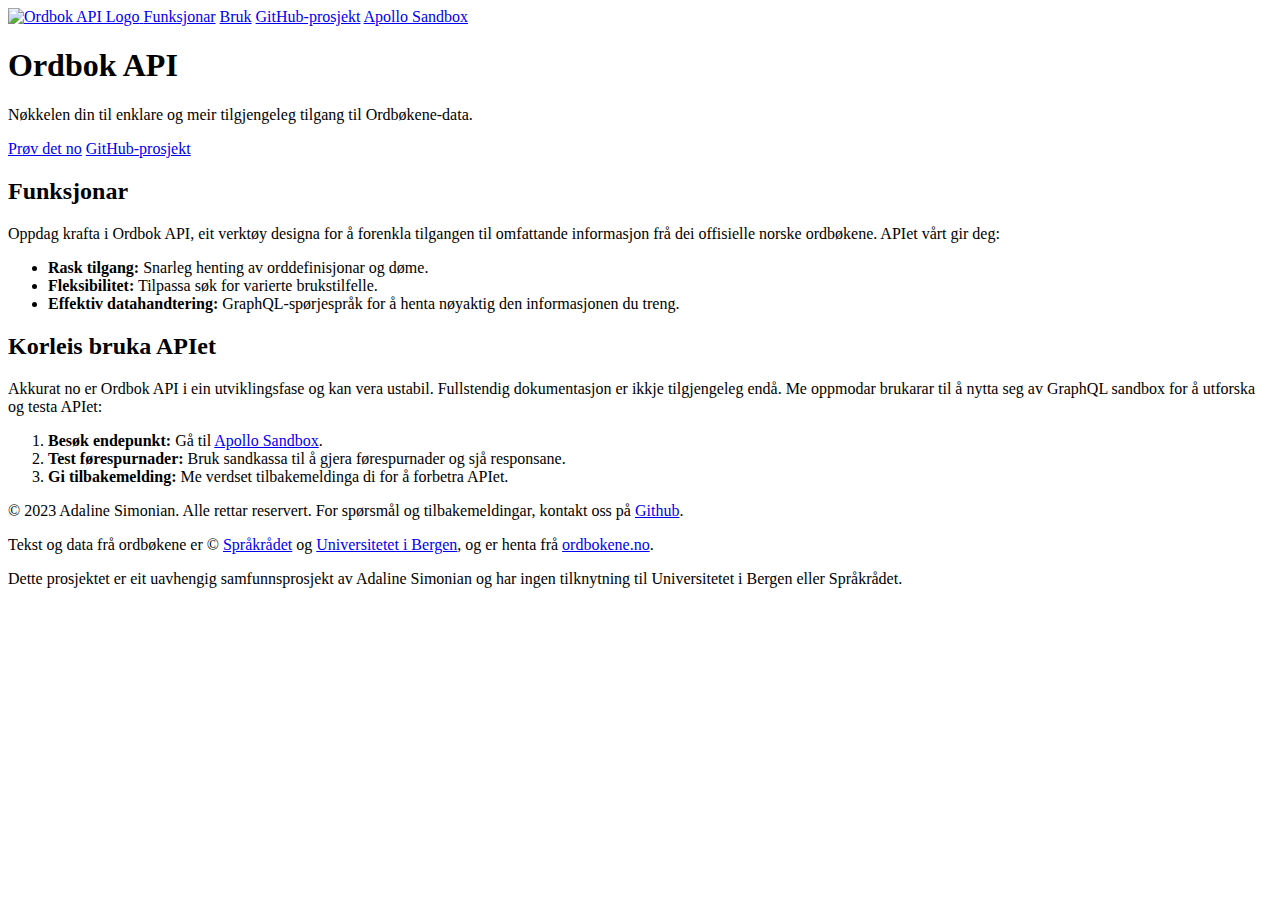
==== index.html @ fef02980 "chore: update urls to use github org, add readme" ====
<!DOCTYPE html>
<html lang="nn">
  <head>
    <meta charset="UTF-8" />
    <meta name="viewport" content="width=device-width, initial-scale=1.0" />
    <title>Ordbok API</title>
    <meta
      name="description"
      content="Nøkkelen din til enklare og meir tilgjengeleg tilgang til Ordbøkene-data."
    />
    <meta
      name="keywords"
      content="Ordbok API, ordbok, API, norsk, ordbøker, tilgang, informasjon"
    />
    <meta name="author" content="Adaline Simonian" />
    <meta name="robots" content="index, follow" />
    <link
      rel="apple-touch-icon"
      sizes="180x180"
      href="/images/apple-touch-icon.png"
    />
    <link
      rel="icon"
      type="image/png"
      sizes="32x32"
      href="/images/favicon-32x32.png"
    />
    <link
      rel="icon"
      type="image/png"
      sizes="16x16"
      href="/images/favicon-16x16.png"
    />
    <link rel="manifest" href="/site.webmanifest" />
    <meta property="og:type" content="website" />
    <meta property="og:title" content="Ordbok API" />
    <meta property="og:site_name" content="Ordbok API" />
    <meta
      property="og:description"
      content="Nøkkelen din til enklare og meir tilgjengeleg tilgang til Ordbøkene-data."
    />
    <meta
      property="og:image"
      content="https://ordbokapi.org/images/ordbokapi-open-graph.png"
    />
    <meta property="og:image:alt" content="Ordbok API Logo" />
    <meta property="og:image:width" content="1200" />
    <meta property="og:image:height" content="630" />
    <meta property="og:locale" content="nn_NO" />
    <meta property="og:locale:alternate" content="nb_NO" />
    <link rel="stylesheet" href="style.css" />
  </head>

  <body>
    <nav id="navbar">
      <div class="container">
        <a href="#welcome" class="navbar-logo">
          <img src="images/ordbokapi-logo.png" alt="Ordbok API Logo" />
        </a>
        <a href="#features">Funksjonar</a>
        <a href="#usage">Bruk</a>
        <a href="https://github.com/ordbokapi/api" target="_blank"
          >GitHub-prosjekt</a
        >
        <a href="https://api.ordbokapi.org/graphql" target="_blank"
          >Apollo Sandbox</a
        >
      </div>
    </nav>

    <section id="welcome" class="jumbotron">
      <div class="container">
        <div class="text-content">
          <h1>Ordbok API</h1>
          <p>
            Nøkkelen din til enklare og meir tilgjengeleg tilgang til
            Ordbøkene-data.
          </p>
          <div class="buttons">
            <a href="https://api.ordbokapi.org/graphql" class="btn btn-primary"
              >Prøv det no</a
            >
            <a href="https://github.com/ordbokapi/api" class="btn"
              >GitHub-prosjekt</a
            >
          </div>
        </div>
        <div class="image-content">
          <script type="module" src="graph.js"></script>
          <word-graph></word-graph>
        </div>
      </div>
    </section>

    <section id="features" class="jumbotron text-on-right">
      <div class="container">
        <h2>Funksjonar</h2>
        <div class="text-content">
          <p>
            Oppdag krafta i Ordbok API, eit verktøy designa for å forenkla
            tilgangen til omfattande informasjon frå dei offisielle norske
            ordbøkene. APIet vårt gir deg:
          </p>
          <ul>
            <li>
              <strong>Rask tilgang:</strong> Snarleg henting av orddefinisjonar
              og døme.
            </li>
            <li>
              <strong>Fleksibilitet:</strong> Tilpassa søk for varierte
              brukstilfelle.
            </li>
            <li>
              <strong>Effektiv datahandtering:</strong> GraphQL-spørjespråk for
              å henta nøyaktig den informasjonen du treng.
            </li>
          </ul>
        </div>
      </div>
    </section>

    <section id="usage" class="jumbotron">
      <div class="container">
        <h2>Korleis bruka APIet</h2>
        <div class="text-content">
          <p>
            Akkurat no er Ordbok API i ein utviklingsfase og kan vera ustabil.
            Fullstendig dokumentasjon er ikkje tilgjengeleg endå. Me oppmodar
            brukarar til å nytta seg av GraphQL sandbox for å utforska og testa
            APIet:
          </p>
          <ol>
            <li>
              <strong>Besøk endepunkt:</strong> Gå til
              <a href="https://api.ordbokapi.org/graphql">Apollo Sandbox</a>.
            </li>
            <li>
              <strong>Test førespurnader:</strong> Bruk sandkassa til å gjera
              førespurnader og sjå responsane.
            </li>
            <li>
              <strong>Gi tilbakemelding:</strong> Me verdset tilbakemeldinga di
              for å forbetra APIet.
            </li>
          </ol>
        </div>
      </div>
    </section>

    <footer>
      <div class="container">
        <p>
          © 2023 Adaline Simonian. Alle rettar reservert. For spørsmål og
          tilbakemeldingar, kontakt oss på
          <a href="https://github.com/adalinesimonian">Github</a>.
        </p>
        <p>
          Tekst og data frå ordbøkene er ©
          <a href="https://www.sprakradet.no/">Språkrådet</a> og
          <a href="https://www.uib.no/">Universitetet i Bergen</a>, og er henta
          frå <a href="https://ordbokene.no/">ordbokene.no</a>.
        </p>
        <p>
          Dette prosjektet er eit uavhengig samfunnsprosjekt av Adaline Simonian
          og har ingen tilknytning til Universitetet i Bergen eller Språkrådet.
        </p>
      </div>
    </footer>
  </body>
</html>
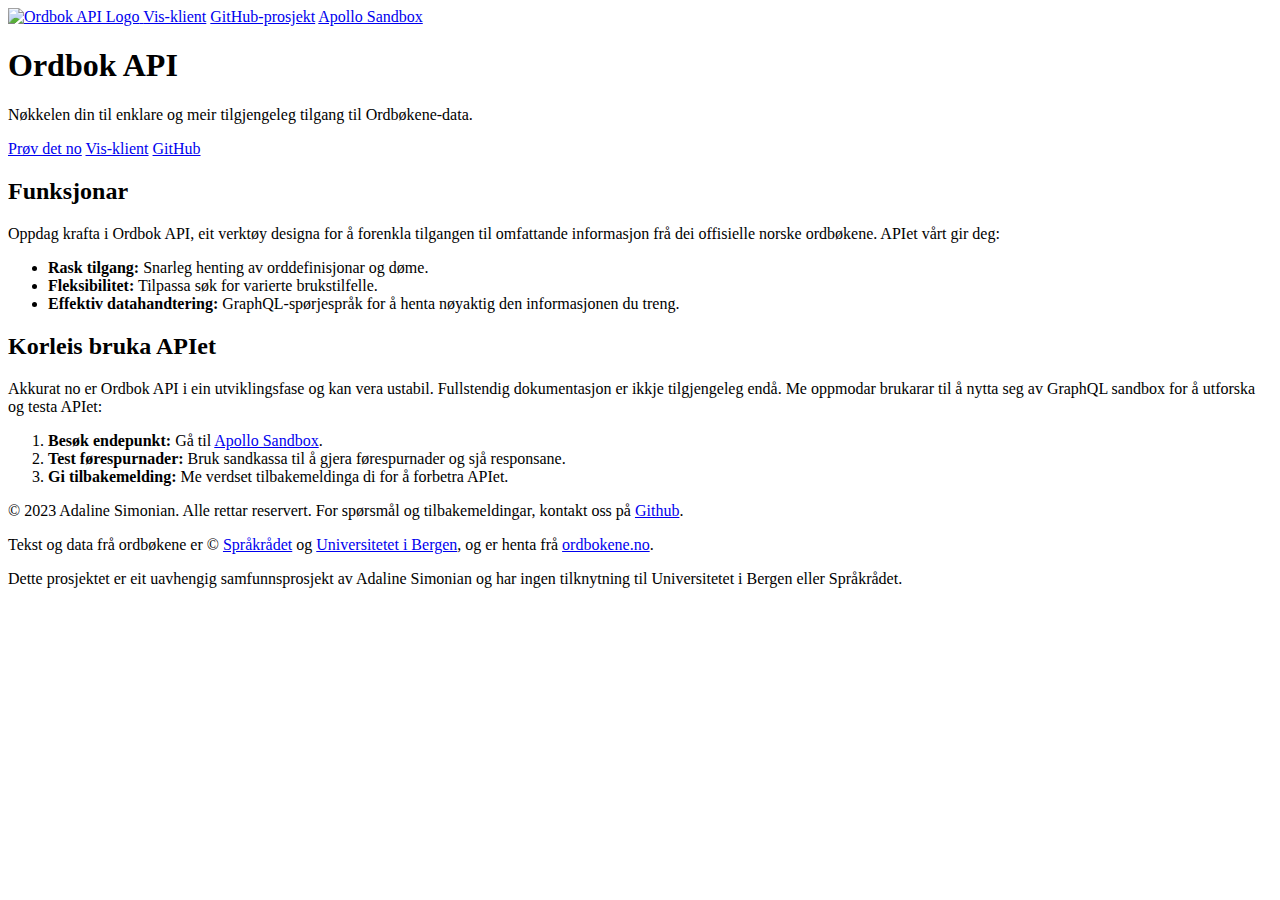
==== commit 0645a1ad: "chore: link vis client" ====
--- a/index.html
+++ b/index.html
@@ -57,14 +57,9 @@
         <a href="#welcome" class="navbar-logo">
           <img src="images/ordbokapi-logo.png" alt="Ordbok API Logo" />
         </a>
-        <a href="#features">Funksjonar</a>
-        <a href="#usage">Bruk</a>
-        <a href="https://github.com/ordbokapi/api" target="_blank"
-          >GitHub-prosjekt</a
-        >
-        <a href="https://api.ordbokapi.org/graphql" target="_blank"
-          >Apollo Sandbox</a
-        >
+        <a href="https://vis.ordbokapi.org">Vis-klient</a>
+        <a href="https://github.com/ordbokapi/api">GitHub-prosjekt</a>
+        <a href="https://api.ordbokapi.org/graphql">Apollo Sandbox</a>
       </div>
     </nav>
 
@@ -80,9 +75,8 @@
             <a href="https://api.ordbokapi.org/graphql" class="btn btn-primary"
               >Prøv det no</a
             >
-            <a href="https://github.com/ordbokapi/api" class="btn"
-              >GitHub-prosjekt</a
-            >
+            <a href="https://vis.ordbokapi.org" class="btn">Vis-klient</a>
+            <a href="https://github.com/ordbokapi/api" class="btn">GitHub</a>
           </div>
         </div>
         <div class="image-content">
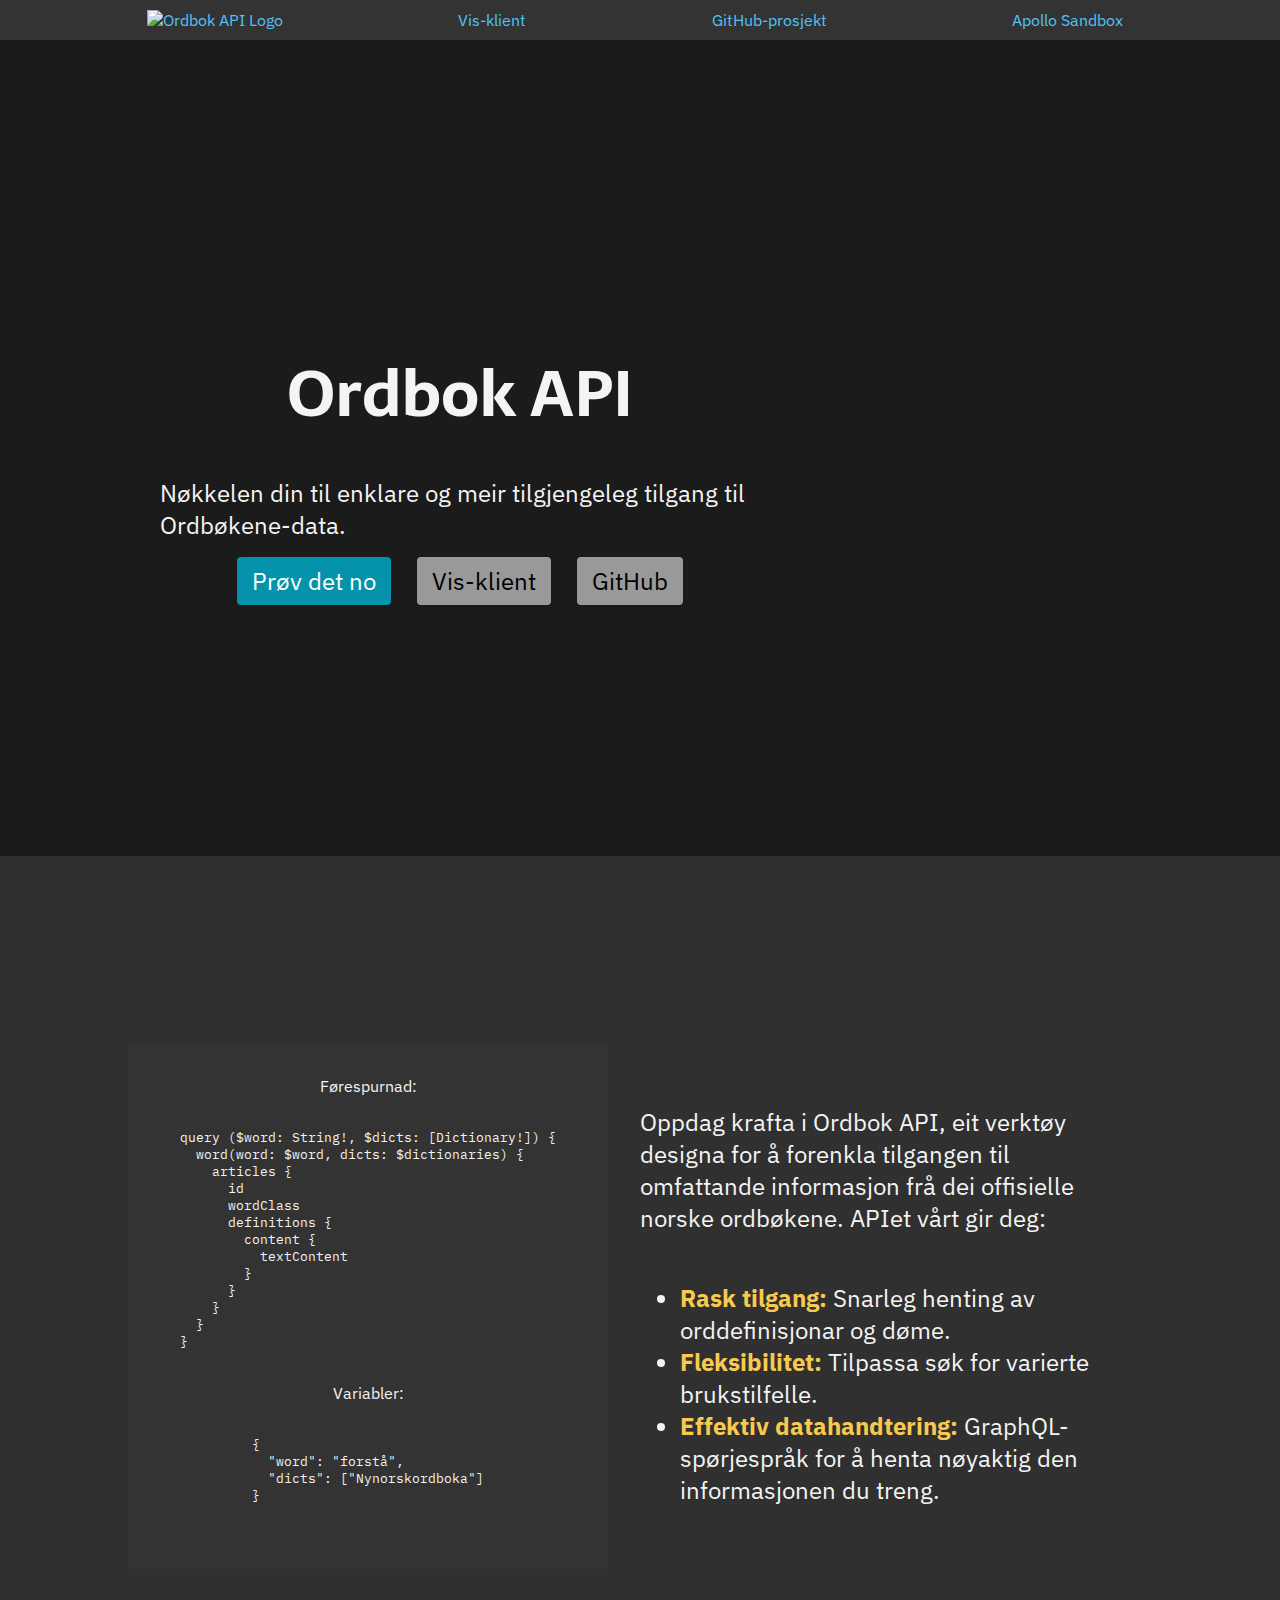
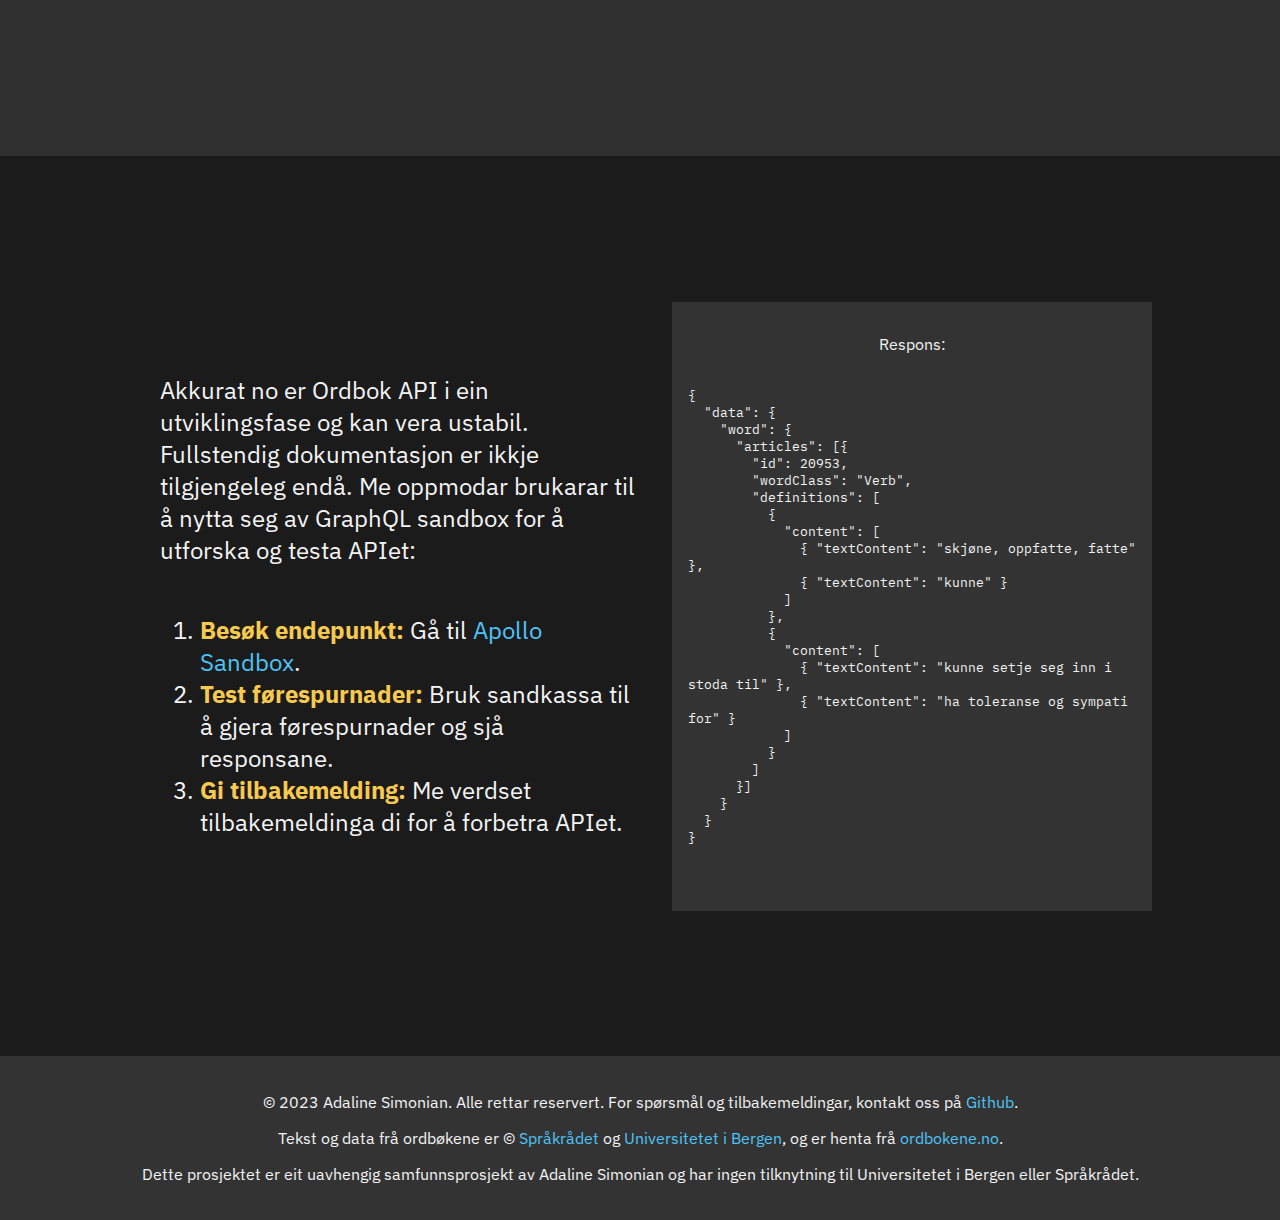
==== commit 3e1ec551: "docs: add examples to homepage" ====
--- a/index.html
+++ b/index.html
@@ -86,9 +86,35 @@
       </div>
     </section>
 
-    <section id="features" class="jumbotron text-on-right">
-      <div class="container">
-        <h2>Funksjonar</h2>
+    <section id="features" class="jumbotron">
+      <div class="container">
+        <div class="image-content">
+          Førespurnad:
+          <!-- prettier-ignore -->
+          <div class="code language-graphql">
+query ($word: String!, $dicts: [Dictionary!]) {
+  word(word: $word, dicts: $dictionaries) {
+    articles {
+      id
+      wordClass
+      definitions {
+        content {
+          textContent
+        }
+      }
+    }
+  }
+}
+          </div>
+          Variabler:
+          <!-- prettier-ignore -->
+          <div class="code language-json">
+{
+  "word": "forstå",
+  "dicts": ["Nynorskordboka"]
+}
+          </div>
+        </div>
         <div class="text-content">
           <p>
             Oppdag krafta i Ordbok API, eit verktøy designa for å forenkla
@@ -113,9 +139,39 @@
       </div>
     </section>
 
-    <section id="usage" class="jumbotron">
-      <div class="container">
-        <h2>Korleis bruka APIet</h2>
+    <section id="usage" class="jumbotron text-on-right">
+      <div class="container">
+        <div class="image-content">
+          Respons:
+          <!-- prettier-ignore -->
+          <div class="code language-json">
+{
+  "data": {
+    "word": {
+      "articles": [{
+        "id": 20953,
+        "wordClass": "Verb",
+        "definitions": [
+          {
+            "content": [
+              { "textContent": "skjøne, oppfatte, fatte" },
+              { "textContent": "kunne" }
+            ]
+          },
+          {
+            "content": [
+              { "textContent": "kunne setje seg inn i stoda til" },
+              { "textContent": "ha toleranse og sympati for" }
+            ]
+          }
+        ]
+      }]
+    }
+  }
+}
+          </div>
+          <script type="module" src="highlighting.js"></script>
+        </div>
         <div class="text-content">
           <p>
             Akkurat no er Ordbok API i ein utviklingsfase og kan vera ustabil.
--- a/style.css
+++ b/style.css
@@ -0,0 +1,372 @@
+@import url('https://fonts.googleapis.com/css2?family=Sarala&family=IBM+Plex+Sans&family=IBM+Plex+Mono&family=Lora&display=swap');
+
+:root {
+  --main-bg-color: #202020;
+  --main-text-color: #f4f4f4;
+  --main-text-emphasis-color: #f7ca4f;
+  --navbar-bg-color: #333;
+  --link-color: #4fc3f7;
+  --link-hover-color: #29b6f6;
+  --btn-primary-bg-color: #0593ac;
+  --btn-primary-text-color: #fff;
+  --btn-primary-hover-bg-color: #13aac5;
+  --btn-primary-active-bg-color: #076d80;
+  --btn-secondary-bg-color: #999999;
+  --btn-secondary-text-color: #000;
+  --btn-secondary-hover-bg-color: #b8b8b8;
+  --btn-secondary-active-bg-color: #868686;
+  --jumbotron-even-bg-color: #1b1b1b;
+  --jumbotron-odd-bg-color: #303030;
+}
+
+body,
+html {
+  font-family: 'IBM Plex Sans', 'Helvetica Neue', Helvetica, Arial, sans-serif;
+  margin: 0;
+  padding: 0;
+  color: var(--main-text-color);
+  background-color: var(--main-bg-color);
+  overflow-x: hidden;
+}
+
+h1,
+h2,
+h3,
+h4,
+h5,
+h6 {
+  font-family: 'Sarala', sans-serif;
+  font-size: 4rem;
+  margin-bottom: 0.5rem;
+}
+
+#navbar {
+  background-color: var(--navbar-bg-color);
+  color: var(--main-text-color);
+  width: 100%;
+  top: 0;
+  z-index: 1000;
+}
+
+#navbar .container {
+  width: 90%;
+  max-width: 1200px;
+  margin: auto;
+  display: flex;
+  justify-content: space-around;
+  align-items: center;
+}
+
+.navbar-logo img {
+  height: 80px;
+  width: auto;
+}
+
+#navbar a,
+footer a {
+  color: var(--link-color);
+  text-decoration: none;
+}
+
+#navbar a {
+  padding: 10px;
+}
+
+#navbar a.navbar-logo {
+  padding: 0;
+}
+
+.jumbotron {
+  display: flex;
+  align-items: center;
+  justify-content: center;
+  min-height: 100vh;
+  color: var(--main-text-color);
+  font-size: 1.5rem;
+}
+
+#welcome {
+  min-height: calc(100vh - 84px);
+}
+
+.jumbotron .container {
+  width: 80%;
+  max-width: 1200px;
+  display: flex;
+  flex-direction: row;
+  justify-content: space-between;
+}
+
+.jumbotron .container > * {
+  max-width: 600px;
+}
+
+.text-on-right .container {
+  flex-direction: row-reverse;
+}
+
+.text-content,
+.image-content {
+  flex: 1 1 50%;
+  width: 50%;
+  padding: 0 2rem;
+}
+
+.image-content {
+  display: flex;
+  align-items: center;
+  justify-content: center;
+}
+
+.jumbotron img {
+  width: 100%;
+  height: auto;
+  max-width: 500px;
+}
+
+word-graph {
+  width: 500px;
+  height: 500px;
+}
+
+#welcome .container {
+  height: calc(100vh - 84px);
+  display: flex;
+  flex-direction: row;
+  align-items: center;
+}
+
+#welcome .text-content {
+  position: relative;
+  z-index: 2;
+  background: linear-gradient(
+    to right,
+    var(--jumbotron-even-bg-color) 0%,
+    var(--jumbotron-even-bg-color) 80%,
+    transparent 100%
+  );
+  height: calc(100vh - 84px);
+  display: flex;
+  flex-direction: column;
+  align-items: left;
+  justify-content: center;
+}
+
+div:not(#welcome) .text-content {
+  display: flex;
+  flex-direction: column;
+  align-items: center;
+  justify-content: center;
+}
+
+#welcome .image-content {
+  position: absolute;
+  top: 84px;
+  right: 0;
+  bottom: 0;
+  left: 40%;
+  max-width: 100%;
+  z-index: 1;
+  overflow-y: hidden;
+}
+
+word-graph {
+  position: absolute;
+  top: 0;
+  right: 0;
+  width: 100%;
+  height: 100%;
+}
+
+.code {
+  white-space: pre-wrap;
+  font-family: 'IBM Plex Mono', monospace;
+  font-size: 0.8rem;
+  color: var(--main-text-color);
+  background-color: #333;
+  padding: 1rem;
+  border-radius: 4px;
+  overflow-x: auto;
+}
+
+.hljs-keyword {
+  color: #4fd5f7;
+}
+
+.hljs-symbol {
+  color: #f7ca4f;
+}
+
+.hljs-variable,
+.hljs-string,
+.hljs-attr {
+  color: #f78c6c;
+}
+
+.hljs-number {
+  color: #4fd5f7;
+}
+
+.hljs-punctuation {
+  color: #949494;
+}
+
+#features .image-content,
+#usage .image-content {
+  display: flex;
+  justify-content: center;
+  flex-direction: column;
+  background-color: #333;
+  font-size: 1rem;
+  padding: 2rem 0;
+}
+
+@media (max-width: 1199px) {
+  .jumbotron:not(#welcome) .container {
+    flex-direction: column;
+  }
+
+  .jumbotron:not(#welcome) .container .text-content,
+  .jumbotron:not(#welcome) .container .image-content {
+    width: 100%;
+    padding: 0;
+  }
+
+  .jumbotron:not(#welcome) .container > * {
+    max-width: 100%;
+  }
+
+  h1,
+  h2,
+  h3,
+  h4,
+  h5,
+  h6 {
+    font-size: 3rem;
+  }
+
+  .jumbotron {
+    font-size: 1.5rem;
+  }
+}
+
+.jumbotron:nth-child(even) {
+  background-color: var(--jumbotron-even-bg-color);
+}
+
+.jumbotron:nth-child(odd) {
+  background-color: var(--jumbotron-odd-bg-color);
+}
+
+footer {
+  background-color: var(--navbar-bg-color);
+  color: var(--main-text-color);
+  padding: 20px 0;
+  text-align: center;
+}
+
+a {
+  color: var(--link-color);
+  text-decoration: none;
+}
+
+a:hover,
+a:focus {
+  color: var(--link-hover-color);
+  text-decoration: underline;
+}
+
+a.btn {
+  margin: 0 10px;
+  padding: 8px 15px;
+  color: var(--btn-secondary-text-color);
+  text-decoration: none;
+  background-color: var(--btn-secondary-bg-color);
+  box-shadow: 0 1px 2px rgba(0, 0, 0, 0.1);
+  border-radius: 4px;
+  transition: background-color 0.1s, border-color 0.1s;
+  white-space: nowrap;
+}
+
+a.btn:hover {
+  text-decoration: none;
+  background-color: var(--btn-secondary-hover-bg-color);
+}
+
+a.btn:active {
+  background-color: var(--btn-secondary-active-bg-color);
+  box-shadow: inset 0 1px 2px rgba(0, 0, 0, 0.2);
+}
+
+a.btn.btn-primary {
+  color: var(--btn-primary-text-color);
+  background-color: var(--btn-primary-bg-color);
+}
+
+a.btn.btn-primary:hover {
+  background-color: var(--btn-primary-hover-bg-color);
+}
+
+a.btn.btn-primary:active {
+  background-color: var(--btn-primary-active-bg-color);
+}
+
+strong {
+  font-weight: bold;
+  color: var(--main-text-emphasis-color);
+}
+
+@media (max-width: 1199px) {
+  #welcome .text-content {
+    max-width: 50%;
+  }
+
+  a.btn {
+    font-size: 1rem;
+    margin: 0 5px;
+  }
+}
+
+@media (max-width: 768px) {
+  #welcome .text-content {
+    background: none;
+  }
+
+  word-graph {
+    position: static;
+    width: 100%;
+    height: 300px;
+    margin: 2rem;
+  }
+
+  /* for first jumbotron, reset advanced styling with overlapping image and
+  instead use simple stacking */
+  #welcome .container {
+    flex-direction: column;
+    height: auto;
+    max-width: 100%;
+    width: 100%;
+  }
+
+  #welcome .text-content {
+    height: auto;
+    padding: 2rem;
+    max-width: 100%;
+    width: 100%;
+    text-align: center;
+  }
+
+  #welcome .image-content {
+    position: static;
+    max-width: 100%;
+    width: 100%;
+    height: auto;
+    z-index: 1;
+    overflow: hidden;
+  }
+
+  #welcome .image-content img {
+    width: 100%;
+    height: auto;
+  }
+}
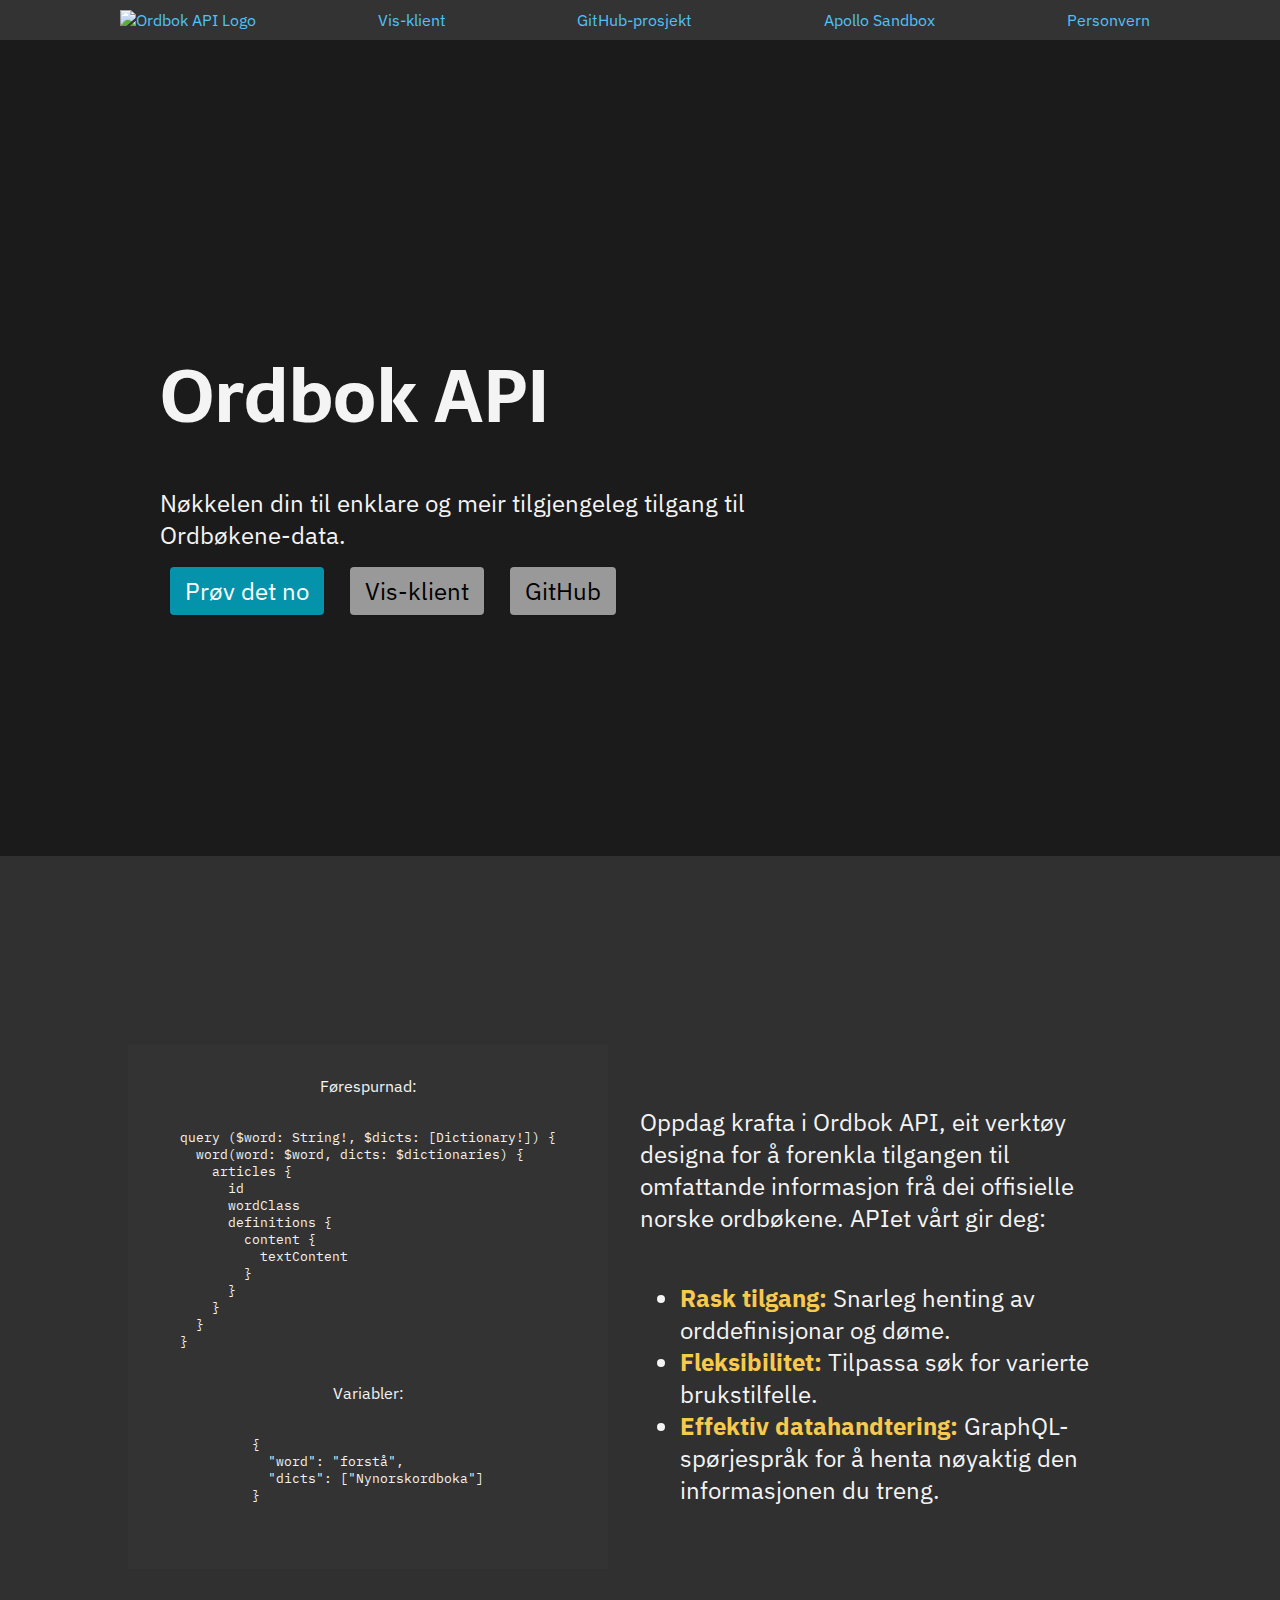
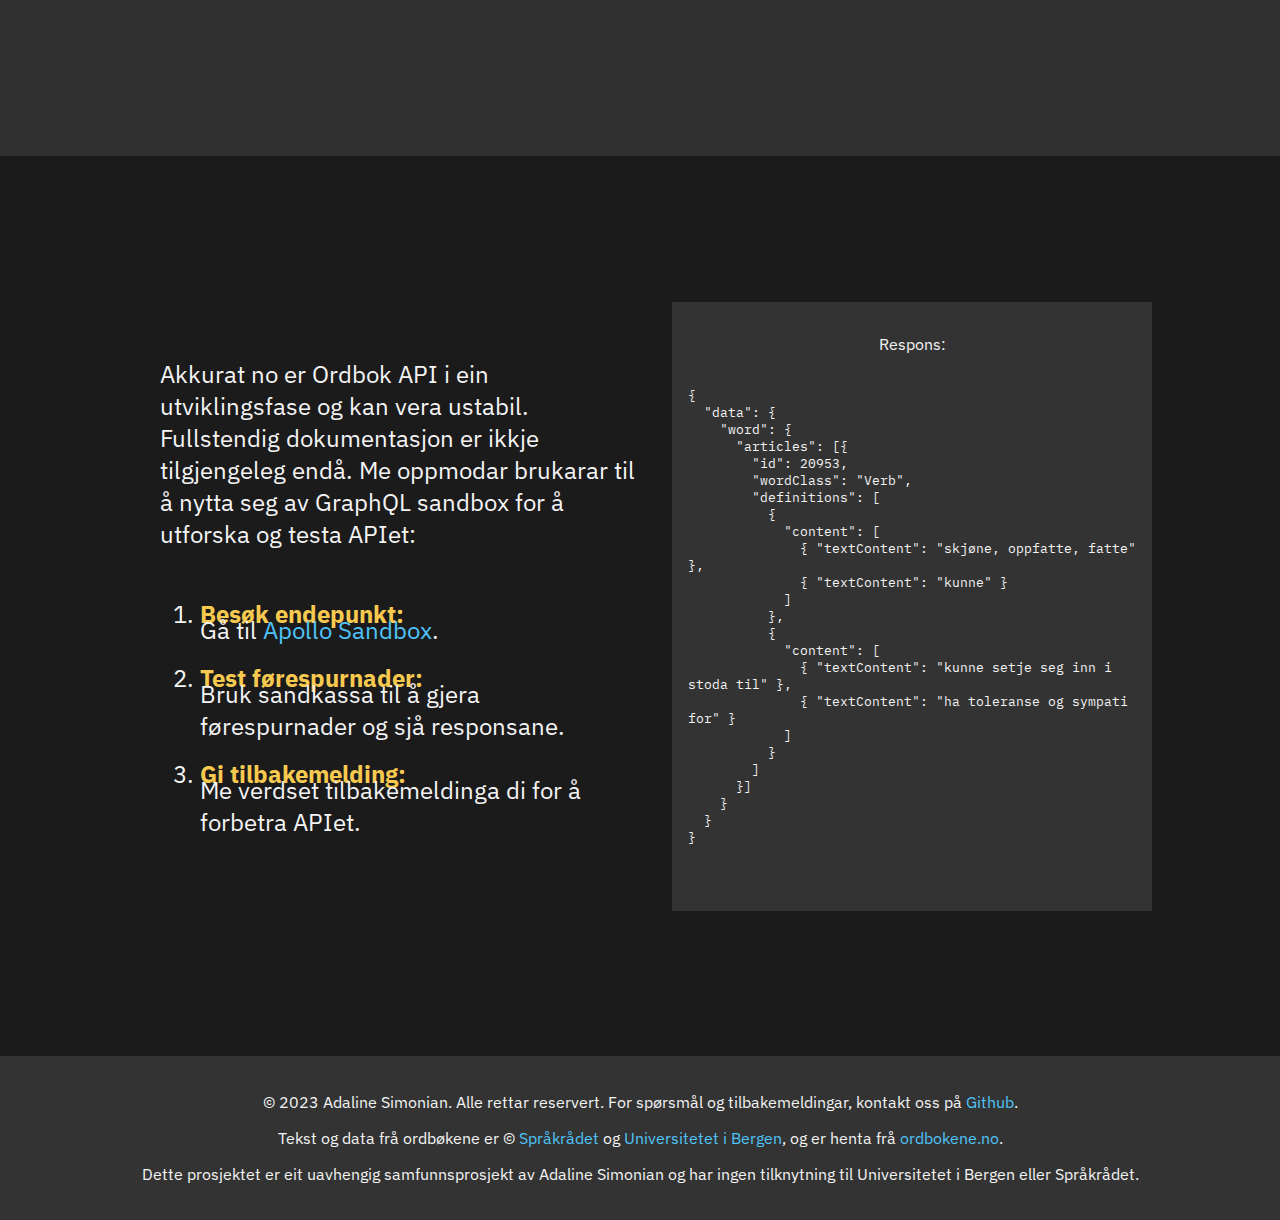
==== commit 8eb1c8f2: "chore: add privacy notice" ====
--- a/index.html
+++ b/index.html
@@ -60,6 +60,7 @@
         <a href="https://vis.ordbokapi.org">Vis-klient</a>
         <a href="https://github.com/ordbokapi/api">GitHub-prosjekt</a>
         <a href="https://api.ordbokapi.org/graphql">Apollo Sandbox</a>
+        <a href="/personvern.html">Personvern</a>
       </div>
     </nav>
 
--- a/style.css
+++ b/style.css
@@ -1,4 +1,5 @@
 @import url('https://fonts.googleapis.com/css2?family=Sarala&family=IBM+Plex+Sans&family=IBM+Plex+Mono&family=Lora&display=swap');
+@import url('https://adalinesimonian.github.io/fonts/scandia/styles.css');
 
 :root {
   --main-bg-color: #202020;
@@ -35,8 +36,8 @@
 h4,
 h5,
 h6 {
-  font-family: 'Sarala', sans-serif;
-  font-size: 4rem;
+  font-family: 'ScandiaWebBold', 'Sarala', sans-serif;
+  font-size: 3em;
   margin-bottom: 0.5rem;
 }
 
@@ -152,7 +153,7 @@
   justify-content: center;
 }
 
-div:not(#welcome) .text-content {
+section:not(#welcome) .text-content {
   display: flex;
   flex-direction: column;
   align-items: center;
@@ -219,6 +220,33 @@
   background-color: #333;
   font-size: 1rem;
   padding: 2rem 0;
+}
+
+.jumbotron .text-content.full-width {
+  max-width: 100%;
+  display: block !important;
+}
+
+.jumbotron .text-content.smaller {
+  font-size: 1.25rem;
+}
+
+.jumbotron .text-content.smaller h1,
+.jumbotron .text-content.smaller h2,
+.jumbotron .text-content.smaller h3,
+.jumbotron .text-content.smaller h4,
+.jumbotron .text-content.smaller h5,
+.jumbotron .text-content.smaller h6 {
+  font-size: 2.5rem;
+}
+
+ol li {
+  margin-bottom: 1rem;
+}
+
+ol li > strong:first-child {
+  display: block;
+  margin-bottom: -1rem;
 }
 
 @media (max-width: 1199px) {
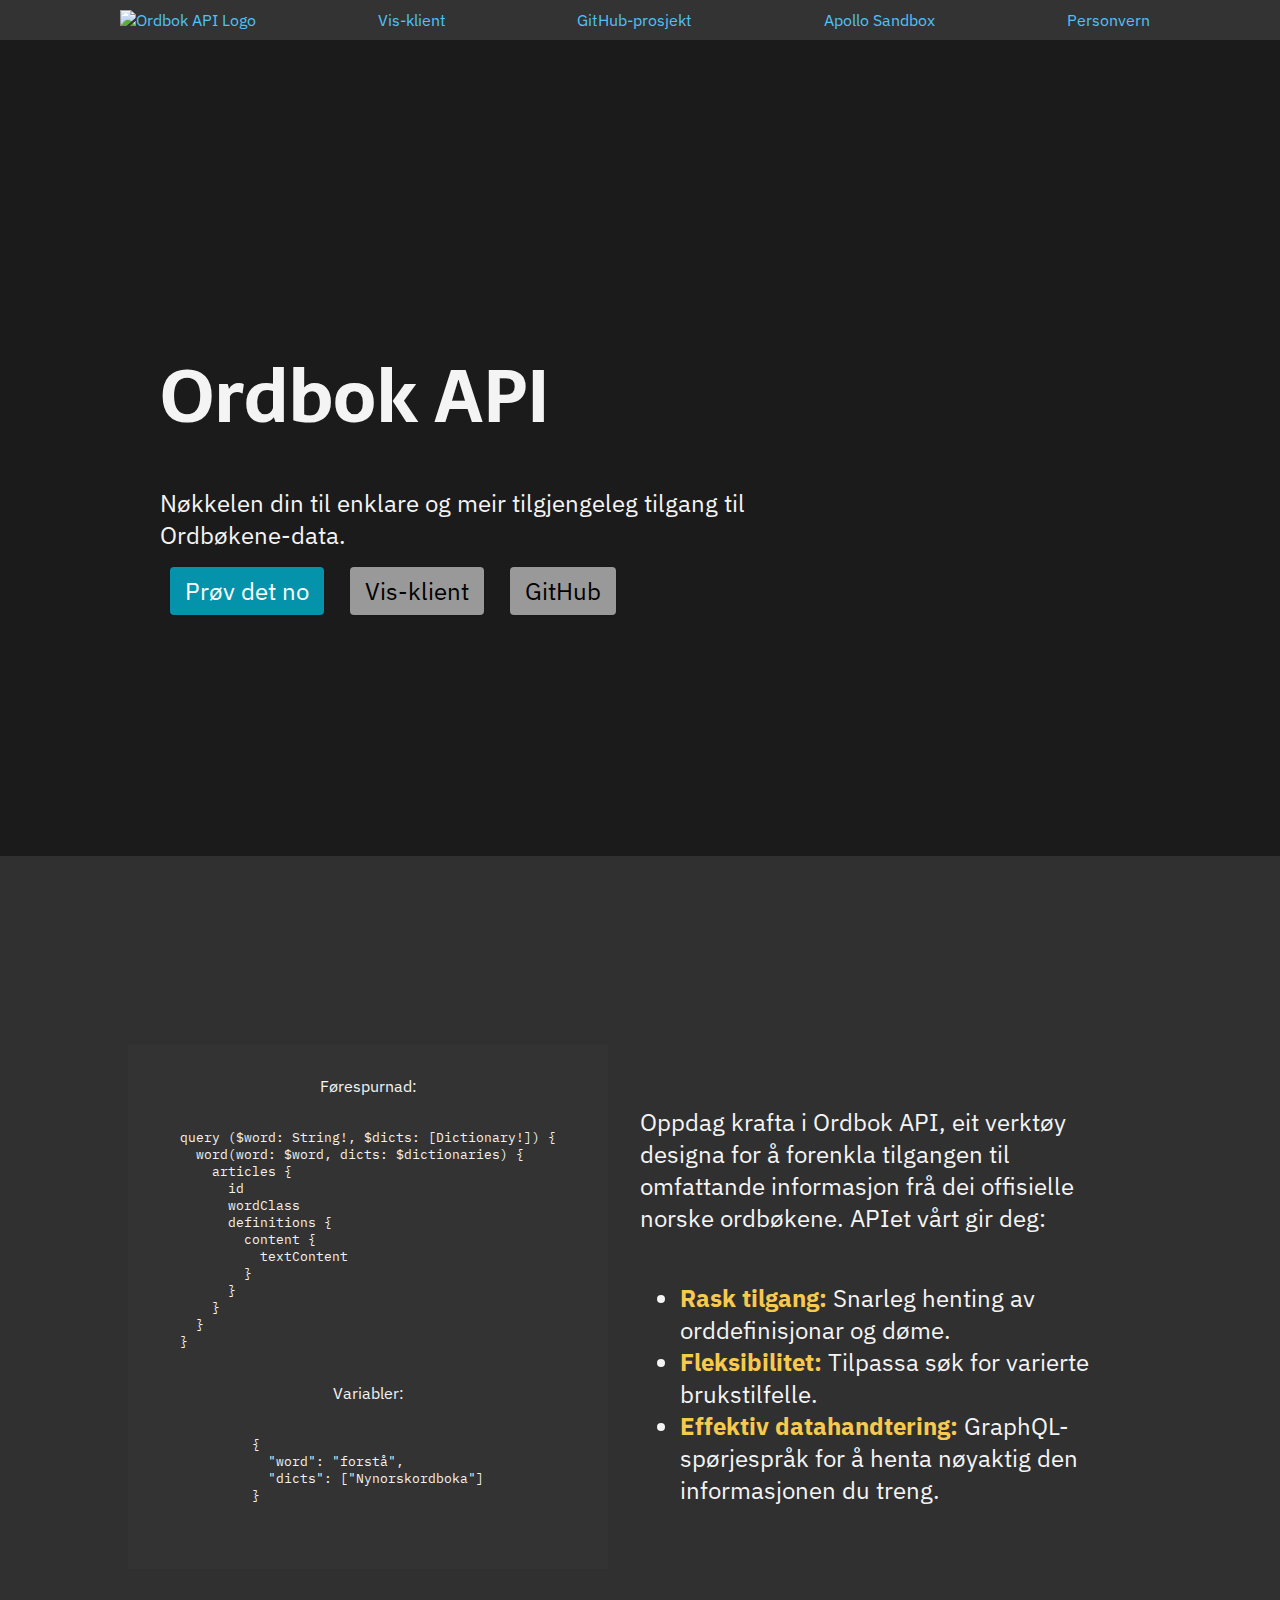
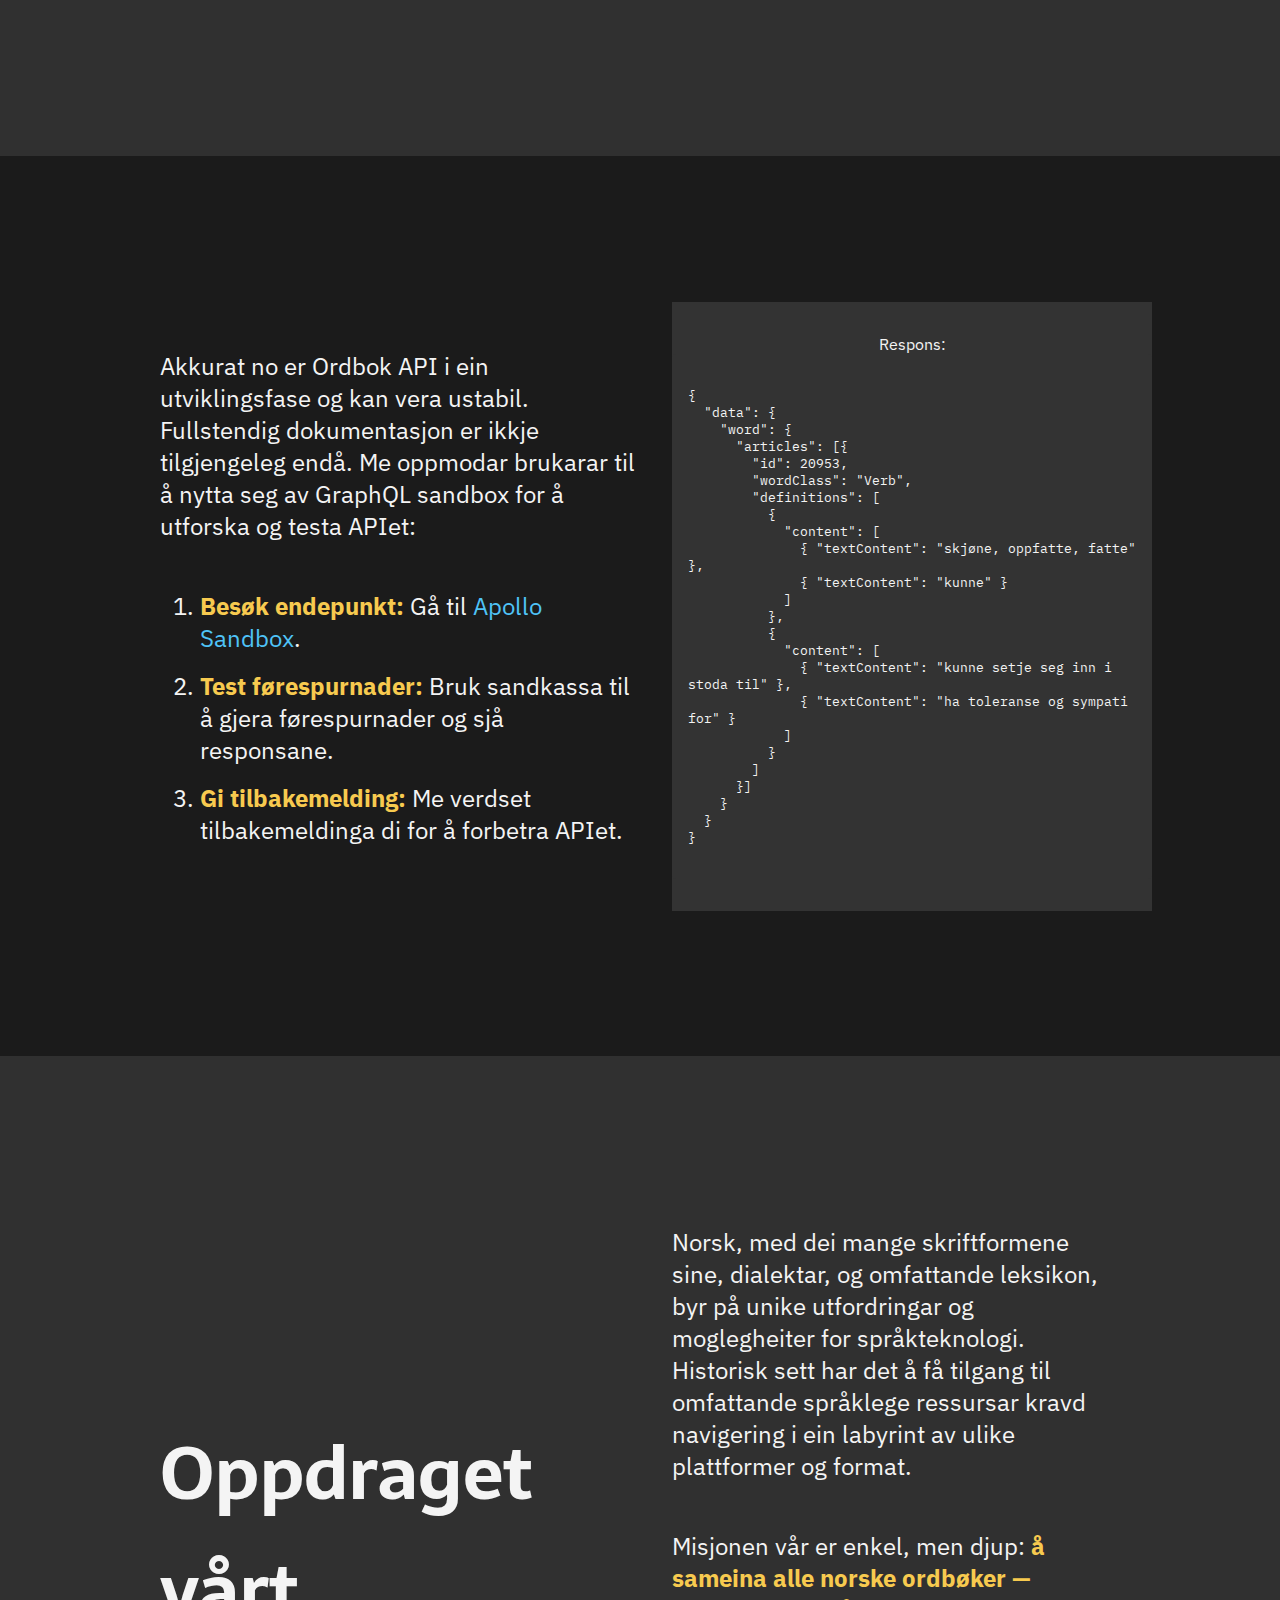
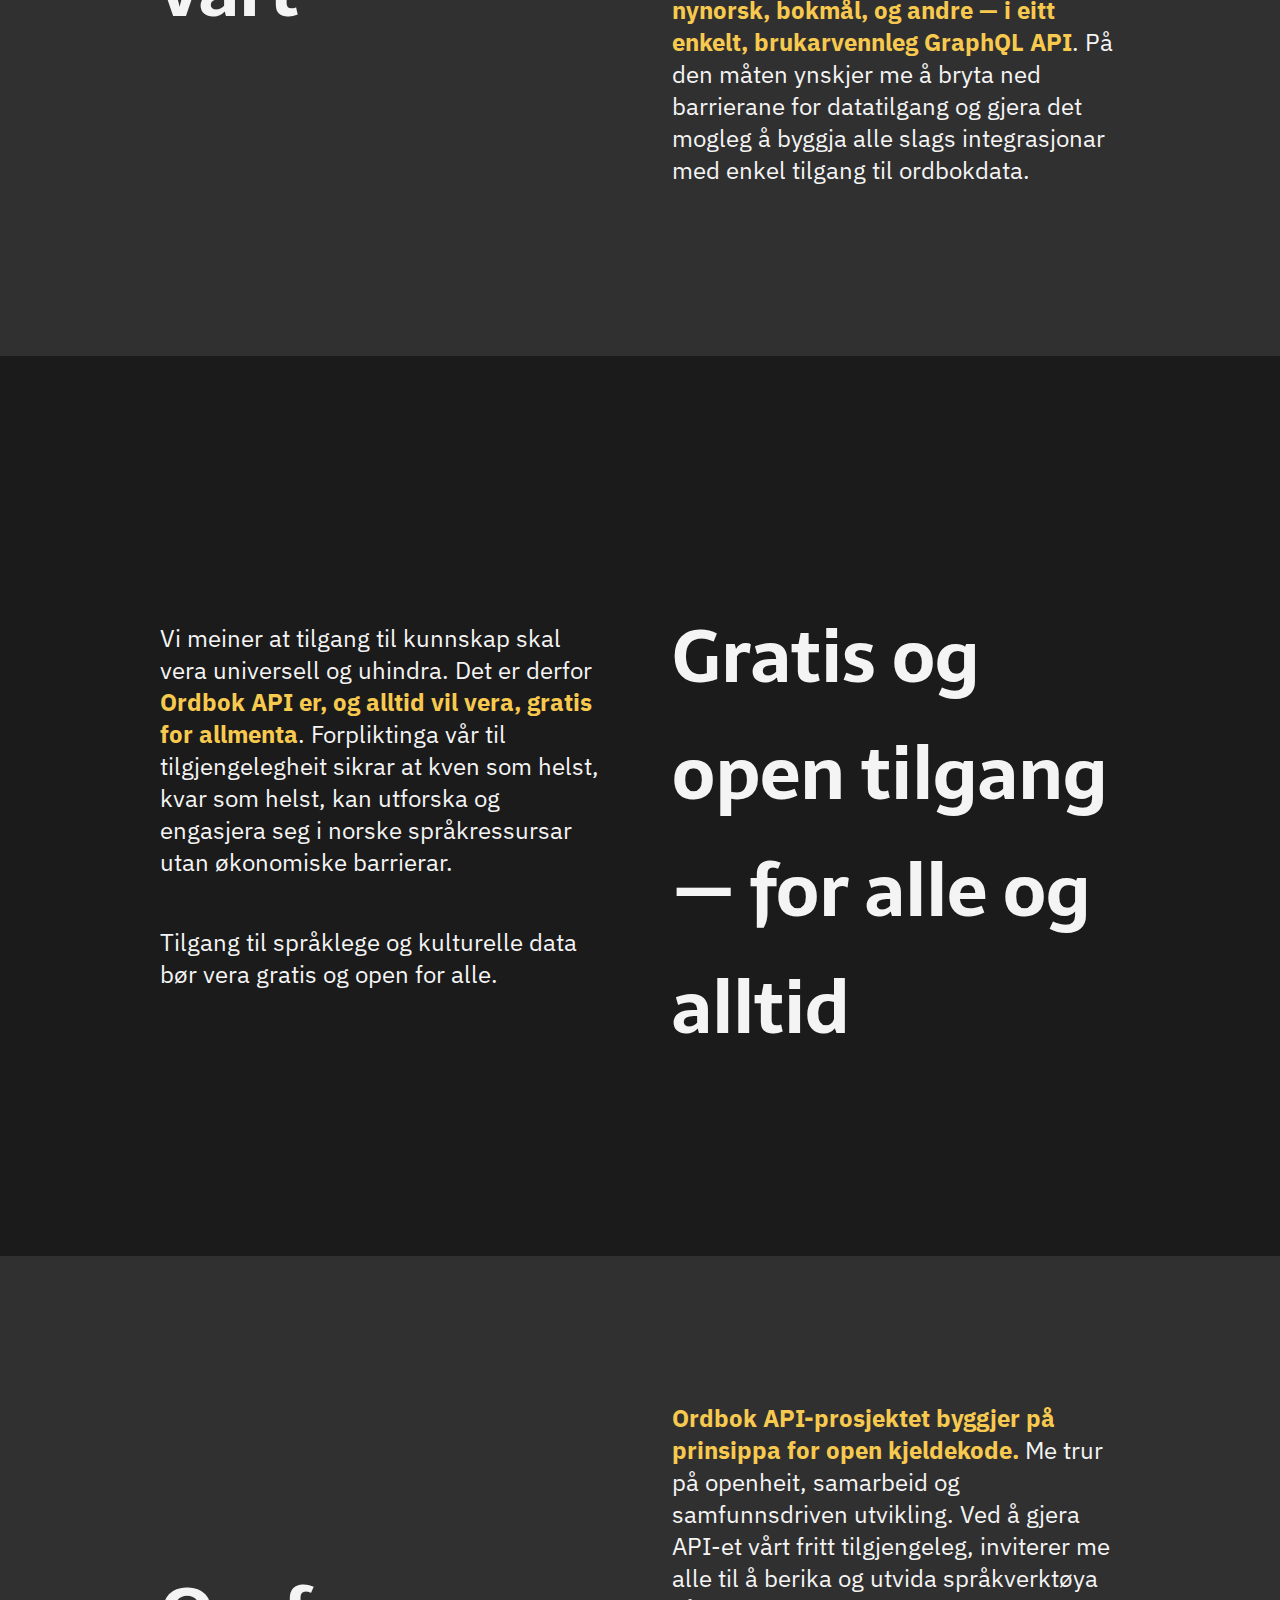
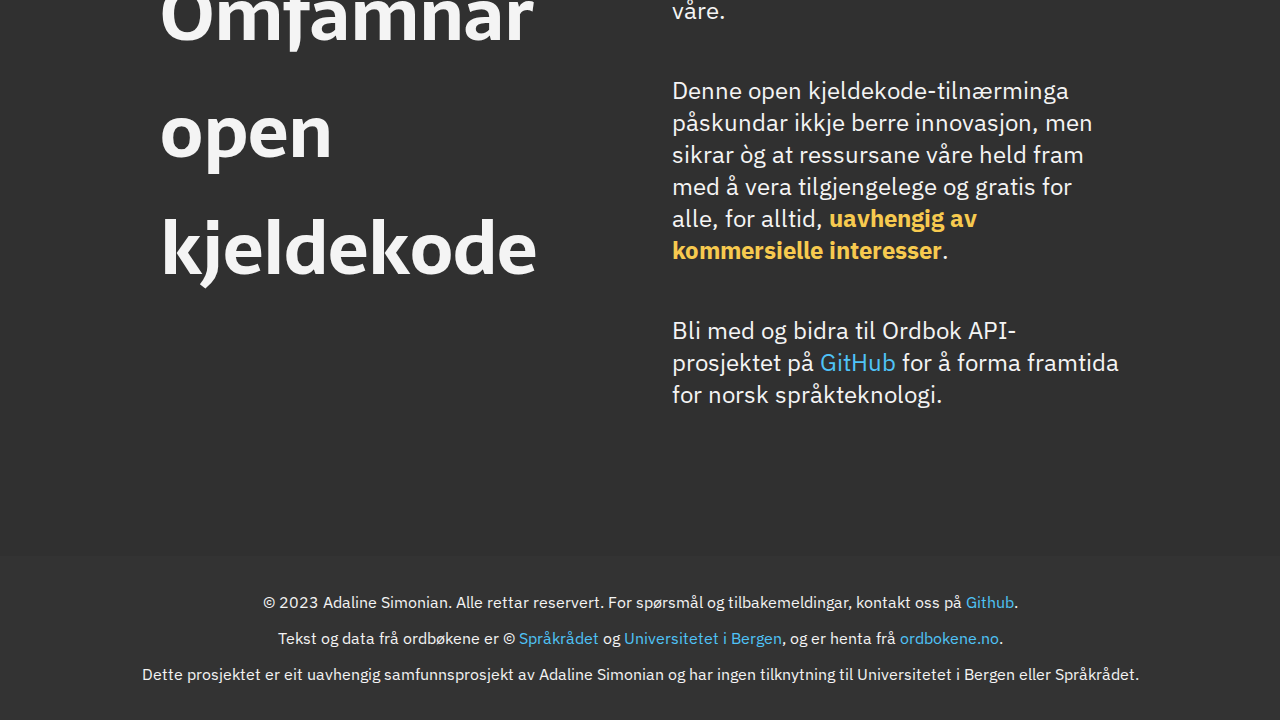
==== commit b37e218e: "chore: lagt til tekst om oppdraget for prosjektet" ====
--- a/index.html
+++ b/index.html
@@ -198,6 +198,84 @@
       </div>
     </section>
 
+    <section class="jumbotron">
+      <div class="container">
+        <div class="image-content">
+          <h2>Oppdraget vårt</h2>
+        </div>
+        <div class="text-content">
+          <p>
+            Norsk, med dei mange skriftformene sine, dialektar, og omfattande
+            leksikon, byr på unike utfordringar og moglegheiter for
+            språkteknologi. Historisk sett har det å få tilgang til omfattande
+            språklege ressursar kravd navigering i ein labyrint av ulike
+            plattformer og format.
+          </p>
+          <p>
+            Misjonen vår er enkel, men djup:<strong>
+              å sameina alle norske ordbøker — nynorsk, bokmål, og andre — i
+              eitt enkelt, brukarvennleg GraphQL API</strong
+            >. På den måten ynskjer me å bryta ned barrierane for datatilgang og
+            gjera det mogleg å byggja alle slags integrasjonar med enkel tilgang
+            til ordbokdata.
+          </p>
+        </div>
+      </div>
+    </section>
+
+    <section class="jumbotron text-on-right">
+      <div class="container">
+        <div class="image-content">
+          <h2>Gratis og open tilgang — for alle og alltid</h2>
+        </div>
+        <div class="text-content">
+          <p>
+            Vi meiner at tilgang til kunnskap skal vera universell og uhindra.
+            Det er derfor
+            <strong>
+              Ordbok API er, og alltid vil vera, gratis for allmenta</strong
+            >. Forpliktinga vår til tilgjengelegheit sikrar at kven som helst,
+            kvar som helst, kan utforska og engasjera seg i norske
+            språkressursar utan økonomiske barrierar.
+          </p>
+          <p>
+            Tilgang til språklege og kulturelle data bør vera gratis og open for
+            alle.
+          </p>
+        </div>
+      </div>
+    </section>
+
+    <section class="jumbotron">
+      <div class="container">
+        <div class="image-content">
+          <h2>Omfamnar open kjeldekode</h2>
+        </div>
+        <div class="text-content">
+          <p>
+            <strong
+              >Ordbok API-prosjektet byggjer på prinsippa for open
+              kjeldekode.</strong
+            >
+            Me trur på openheit, samarbeid og samfunnsdriven utvikling. Ved å
+            gjera API-et vårt fritt tilgjengeleg, inviterer me alle til å berika
+            og utvida språkverktøya våre.
+          </p>
+          <p>
+            Denne open kjeldekode-tilnærminga påskundar ikkje berre innovasjon,
+            men sikrar òg at ressursane våre held fram med å vera tilgjengelege
+            og gratis for alle, for alltid,
+            <strong>uavhengig av kommersielle interesser</strong>.
+          </p>
+          <p>
+            Bli med og bidra til Ordbok API-prosjektet på
+            <a href="https://github.com/ordbokapi">GitHub</a> for å forma
+            framtida for norsk språkteknologi.
+          </p>
+        </div>
+      </div>
+    </section>
+
     <footer>
       <div class="container">
         <p>
--- a/style.css
+++ b/style.css
@@ -244,7 +244,7 @@
   margin-bottom: 1rem;
 }
 
-ol li > strong:first-child {
+ol li > strong:first-child:has(~ br) {
   display: block;
   margin-bottom: -1rem;
 }
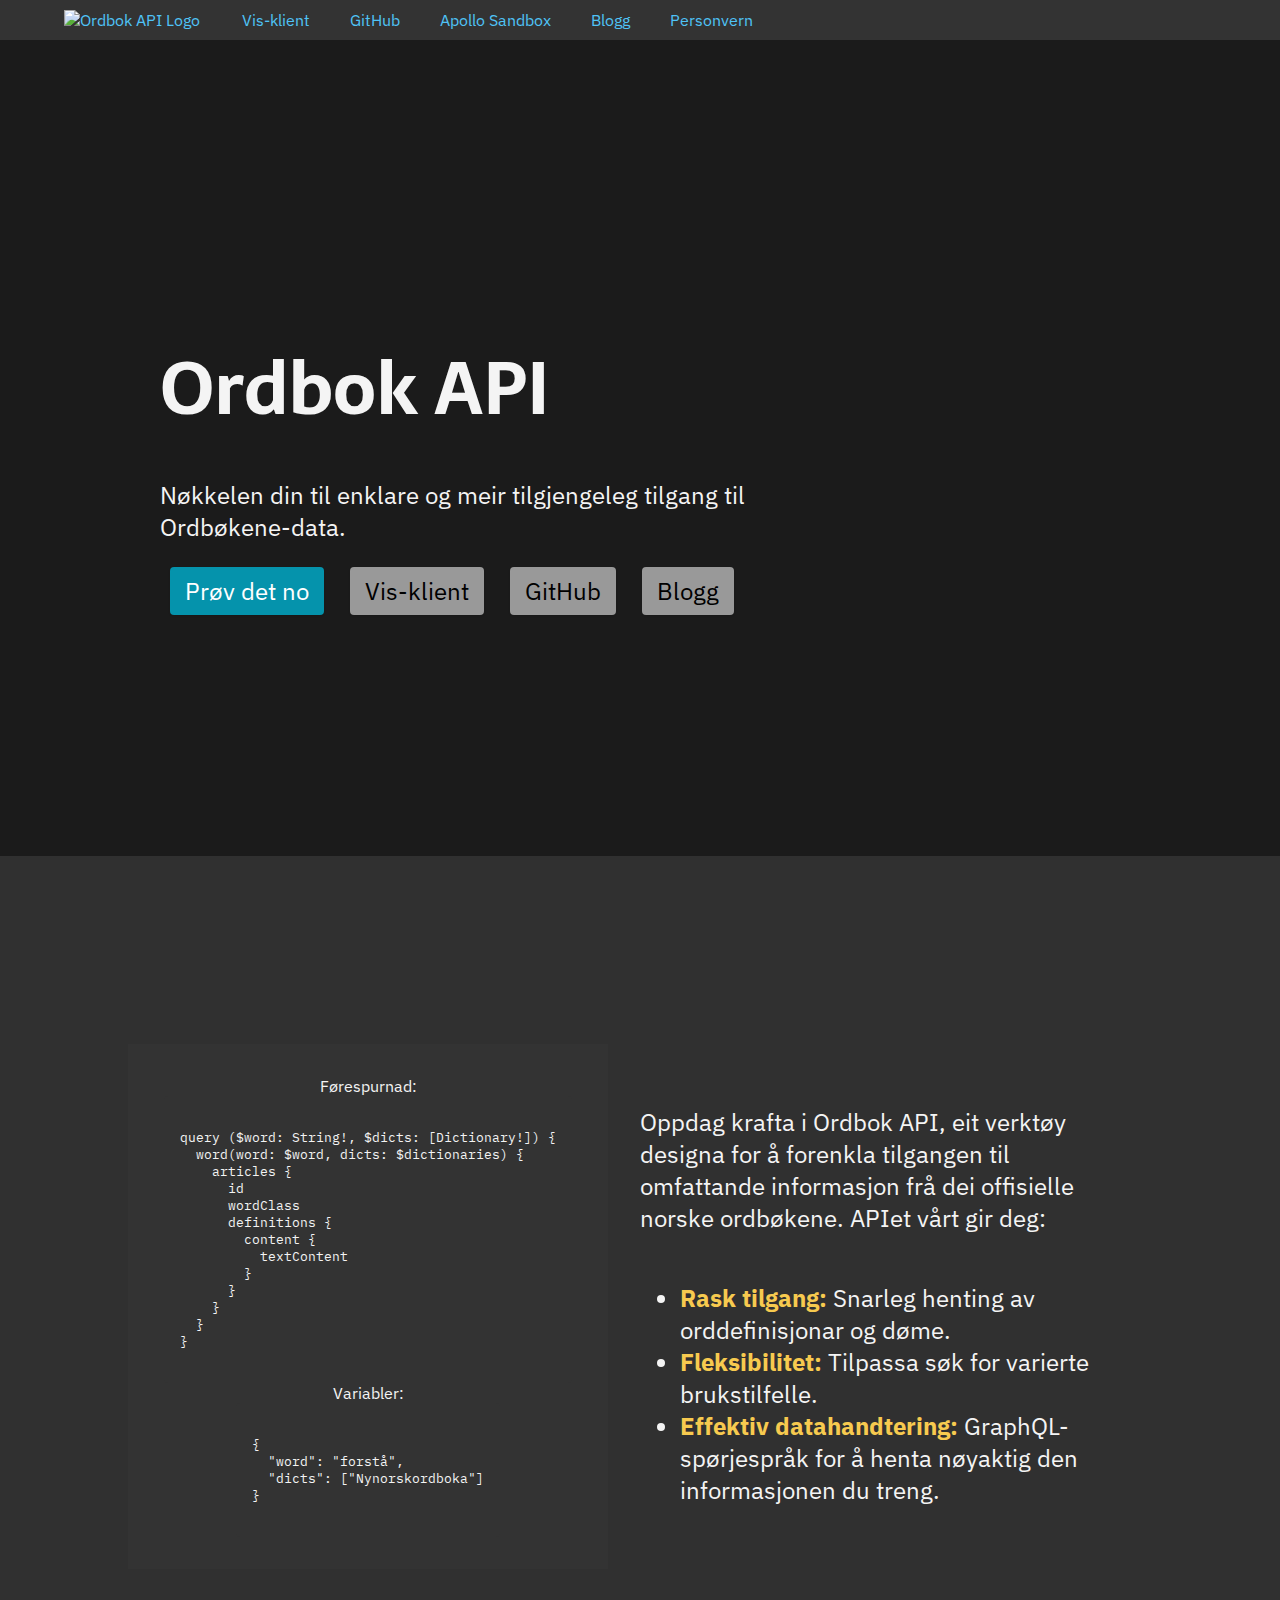
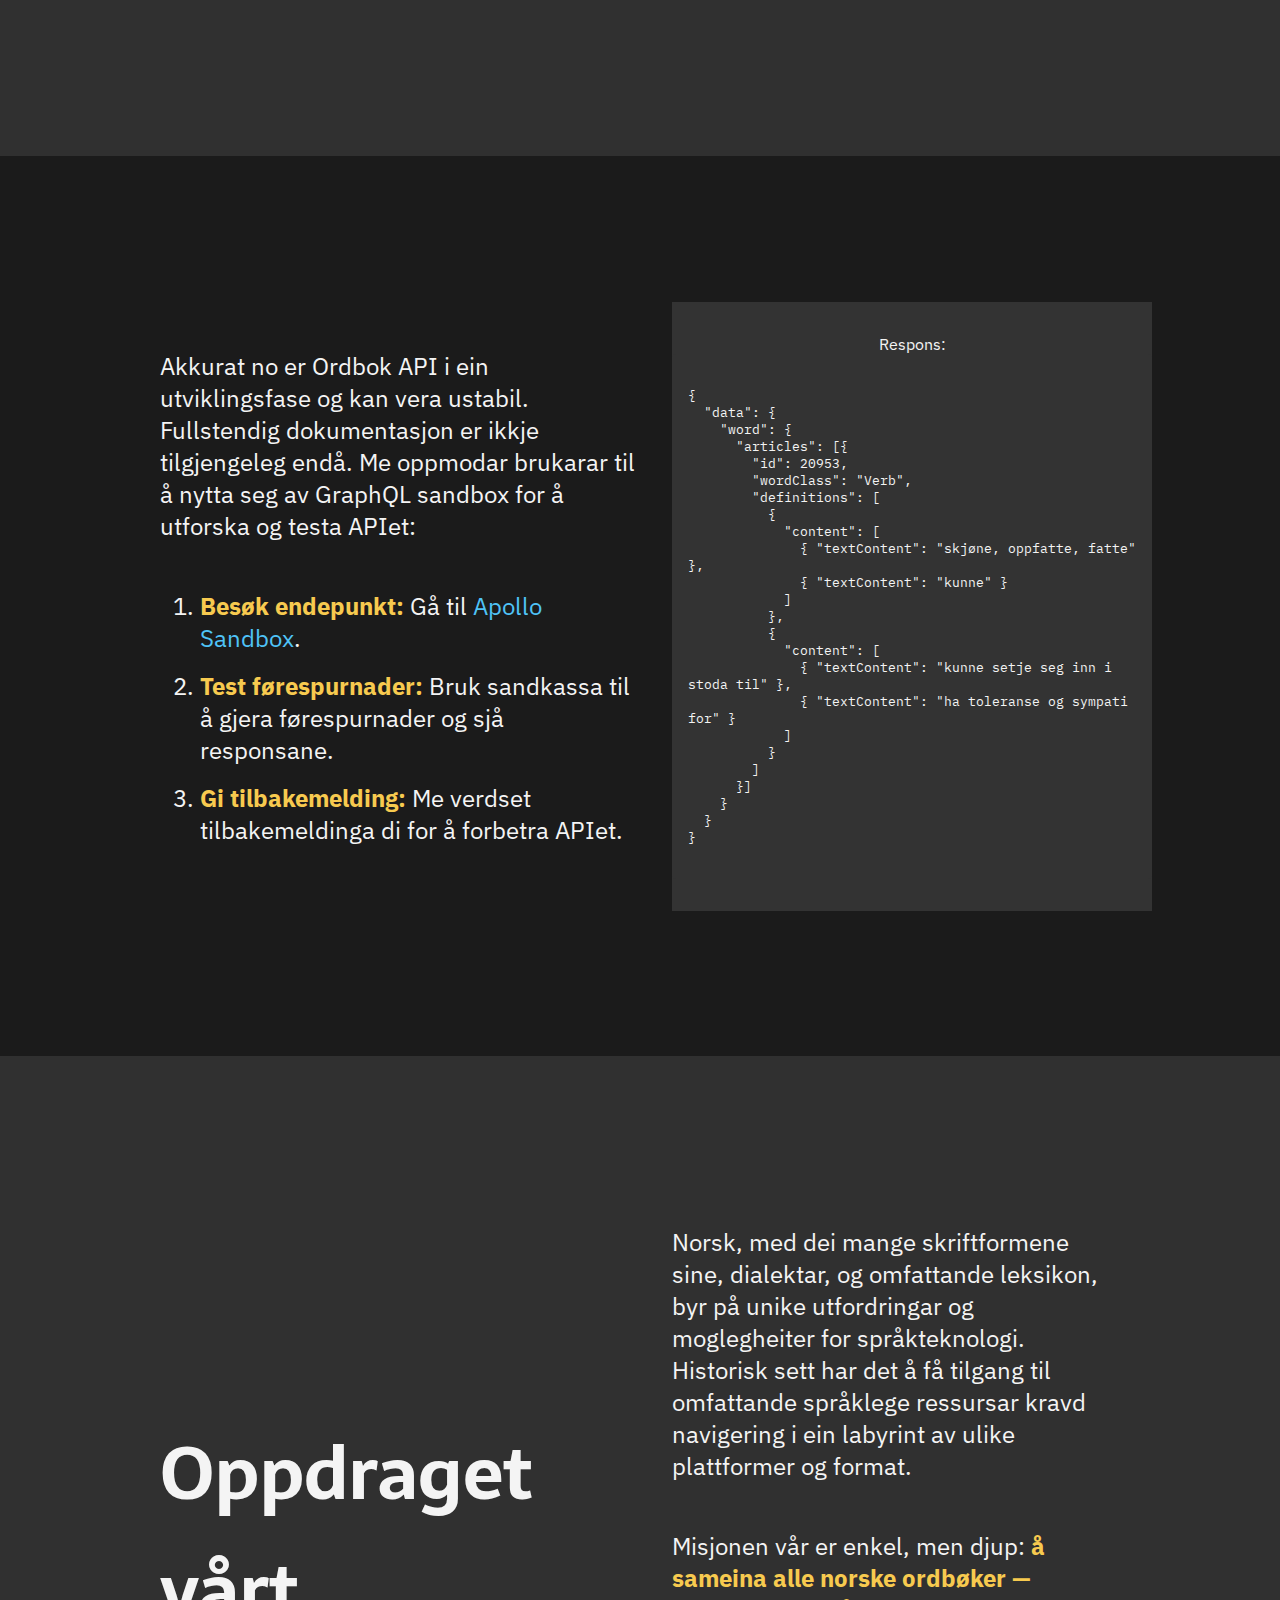
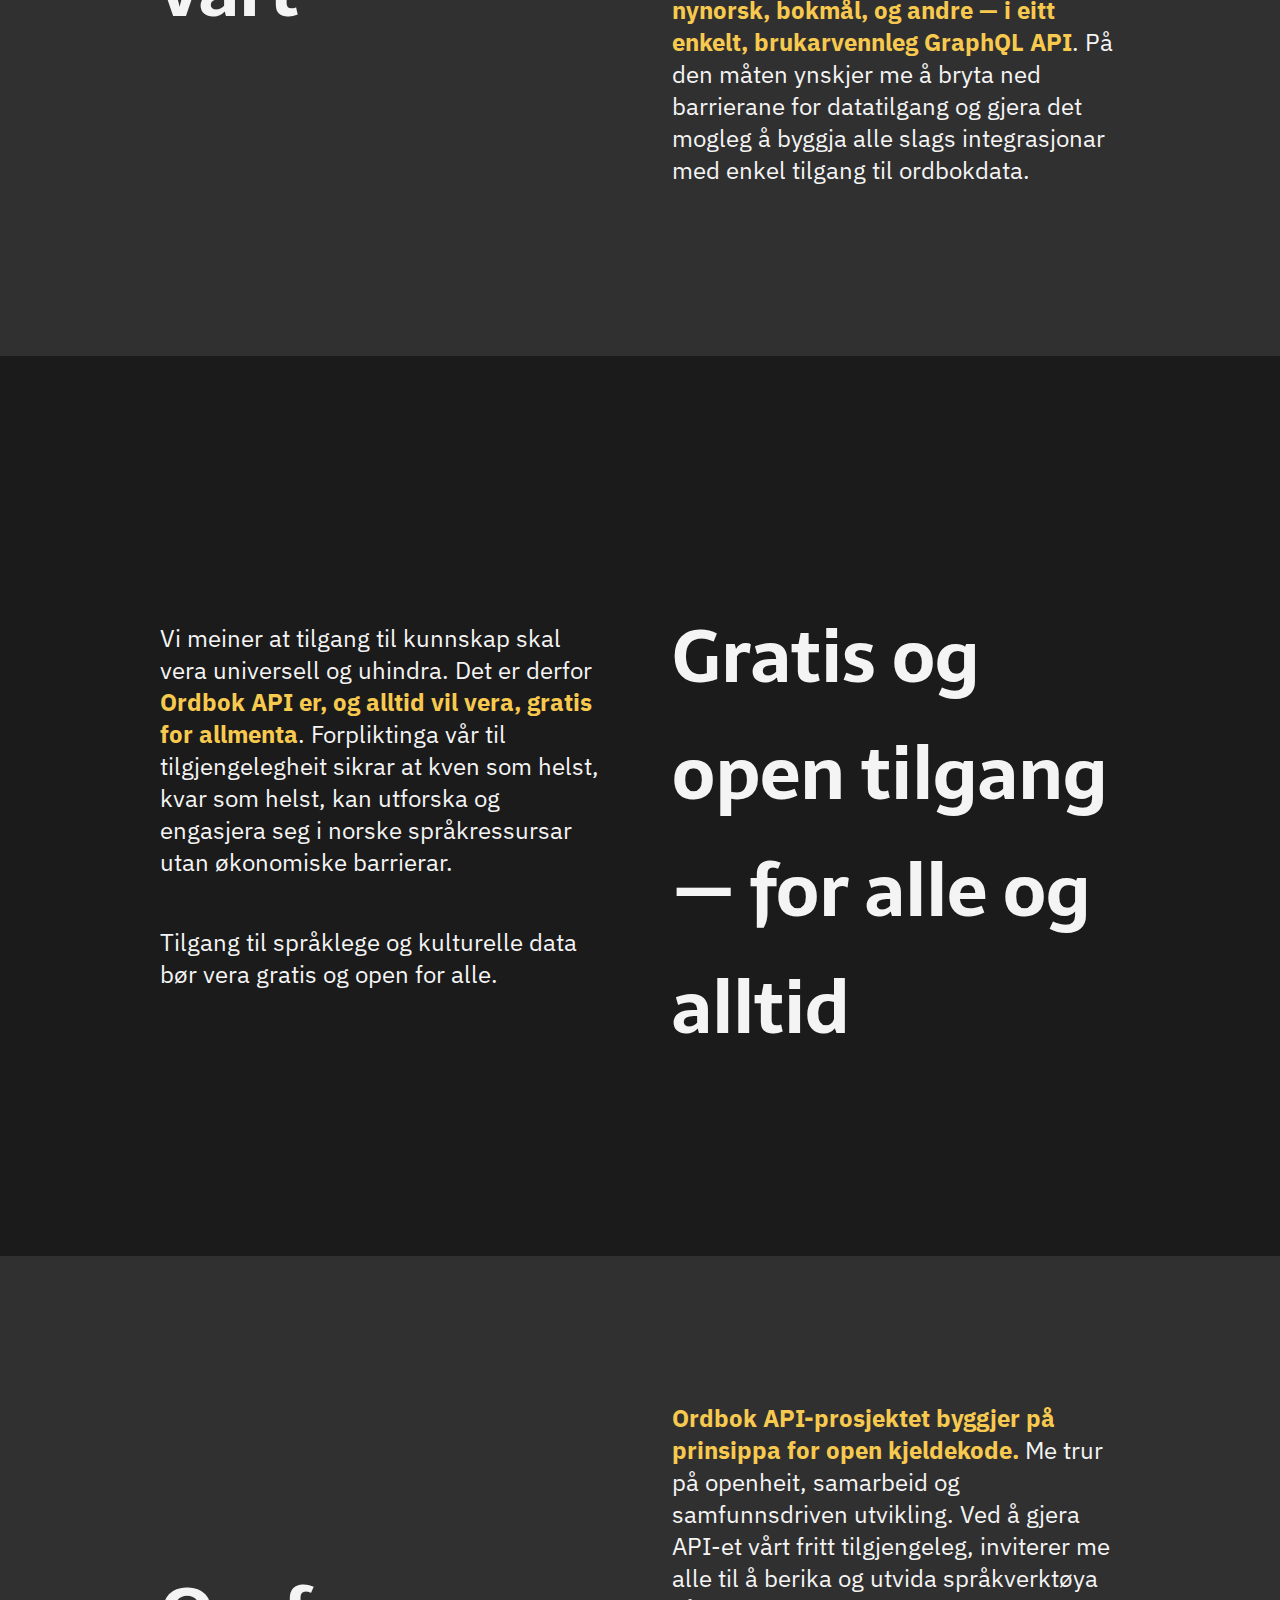
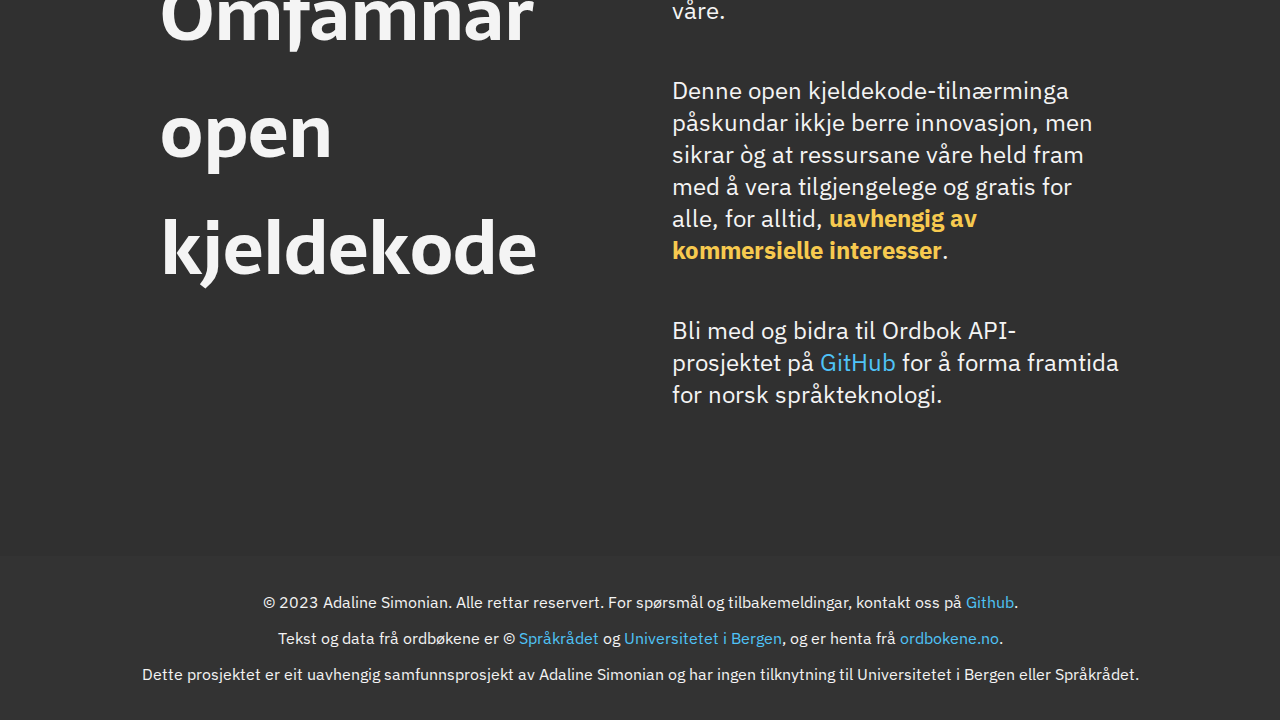
==== commit c746db83: "chore: legg til lenkje til bloggen" ====
--- a/index.html
+++ b/index.html
@@ -49,6 +49,7 @@
     <meta property="og:locale" content="nn_NO" />
     <meta property="og:locale:alternate" content="nb_NO" />
     <link rel="stylesheet" href="style.css" />
+    <script src="nav-menu.js"></script>
   </head>
 
   <body>
@@ -57,10 +58,18 @@
         <a href="#welcome" class="navbar-logo">
           <img src="images/ordbokapi-logo.png" alt="Ordbok API Logo" />
         </a>
-        <a href="https://vis.ordbokapi.org">Vis-klient</a>
-        <a href="https://github.com/ordbokapi/api">GitHub-prosjekt</a>
-        <a href="https://api.ordbokapi.org/graphql">Apollo Sandbox</a>
-        <a href="/personvern.html">Personvern</a>
+        <div class="navbar-spacer"></div>
+        <div class="hamburger-container">
+          <a class="hamburger" aria-label="Toggle menu">☰</a>
+        </div>
+        <div class="navbar-break"></div>
+        <div class="navbar-links" data-shown="false">
+          <a href="https://vis.ordbokapi.org">Vis-klient</a>
+          <a href="https://github.com/ordbokapi/api">GitHub</a>
+          <a href="https://api.ordbokapi.org/graphql">Apollo Sandbox</a>
+          <a href="https://blog.ordbokapi.org/">Blogg</a>
+          <a href="/personvern.html">Personvern</a>
+        </div>
       </div>
     </nav>
 
@@ -78,6 +87,7 @@
             >
             <a href="https://vis.ordbokapi.org" class="btn">Vis-klient</a>
             <a href="https://github.com/ordbokapi/api" class="btn">GitHub</a>
+            <a href="https://blog.ordbokapi.org/" class="btn">Blogg</a>
           </div>
         </div>
         <div class="image-content">
@@ -198,7 +208,7 @@
       </div>
     </section>
 
-    <section class="jumbotron">
+    <section class="jumbotron" id="oppdrag">
       <div class="container">
         <div class="image-content">
           <h2>Oppdraget vårt</h2>
@@ -223,7 +233,7 @@
       </div>
     </section>
 
-    <section class="jumbotron text-on-right">
+    <section class="jumbotron text-on-right" id="tilgjengelegheit">
       <div class="container">
         <div class="image-content">
           <h2>Gratis og open tilgang — for alle og alltid</h2>
@@ -246,7 +256,7 @@
       </div>
     </section>
 
-    <section class="jumbotron">
+    <section class="jumbotron" id="open-source">
       <div class="container">
         <div class="image-content">
           <h2>Omfamnar open kjeldekode</h2>
--- a/style.css
+++ b/style.css
@@ -54,8 +54,8 @@
   max-width: 1200px;
   margin: auto;
   display: flex;
-  justify-content: space-around;
   align-items: center;
+  transition: max-height 0.3s ease-in-out;
 }
 
 .navbar-logo img {
@@ -293,6 +293,10 @@
   text-align: center;
 }
 
+.buttons {
+  line-height: 2;
+}
+
 a {
   color: var(--link-color);
   text-decoration: none;
@@ -344,6 +348,94 @@
   color: var(--main-text-emphasis-color);
 }
 
+.navbar-links {
+  flex: 1;
+  display: flex;
+  gap: 20px;
+}
+
+.hamburger {
+  display: none;
+  cursor: pointer;
+  font-size: 2rem;
+  user-select: none;
+}
+
+.hamburger-container {
+  position: relative;
+  overflow: hidden;
+}
+
+.navbar-spacer {
+  flex-grow: 1;
+  flex-shrink: 0;
+}
+
+.navbar-break {
+  flex-basis: 100%;
+  height: 0;
+}
+
+.hamburger:hover {
+  color: var(--link-hover-color);
+}
+
+.hamburger:active {
+  color: var(--link-color);
+}
+
+.hamburger:active::before {
+  content: '';
+  border-radius: 50%;
+  background-color: rgba(0, 0, 0, 0.1);
+  position: absolute;
+  top: -5px;
+  right: -5px;
+  bottom: -5px;
+  left: -5px;
+}
+
+@media (min-width: 768px) {
+  .hamburger,
+  .navbar-spacer,
+  .navbar-break {
+    display: none;
+  }
+
+  .navbar-links {
+    display: flex;
+    justify-content: flex-start;
+    margin-left: 2em;
+  }
+}
+
+@media (max-width: 767px) {
+  #navbar .container {
+    flex-wrap: wrap;
+    max-height: 84px;
+    overflow-y: hidden;
+  }
+
+  .hamburger {
+    display: flex;
+  }
+
+  .navbar-spacer,
+  .navbar-break {
+    display: block;
+  }
+
+  .navbar-links {
+    flex-direction: column;
+    order: 1;
+    width: 100vw;
+  }
+
+  .navbar-links a:last-child {
+    margin-bottom: 2em;
+  }
+}
+
 @media (max-width: 1199px) {
   #welcome .text-content {
     max-width: 50%;
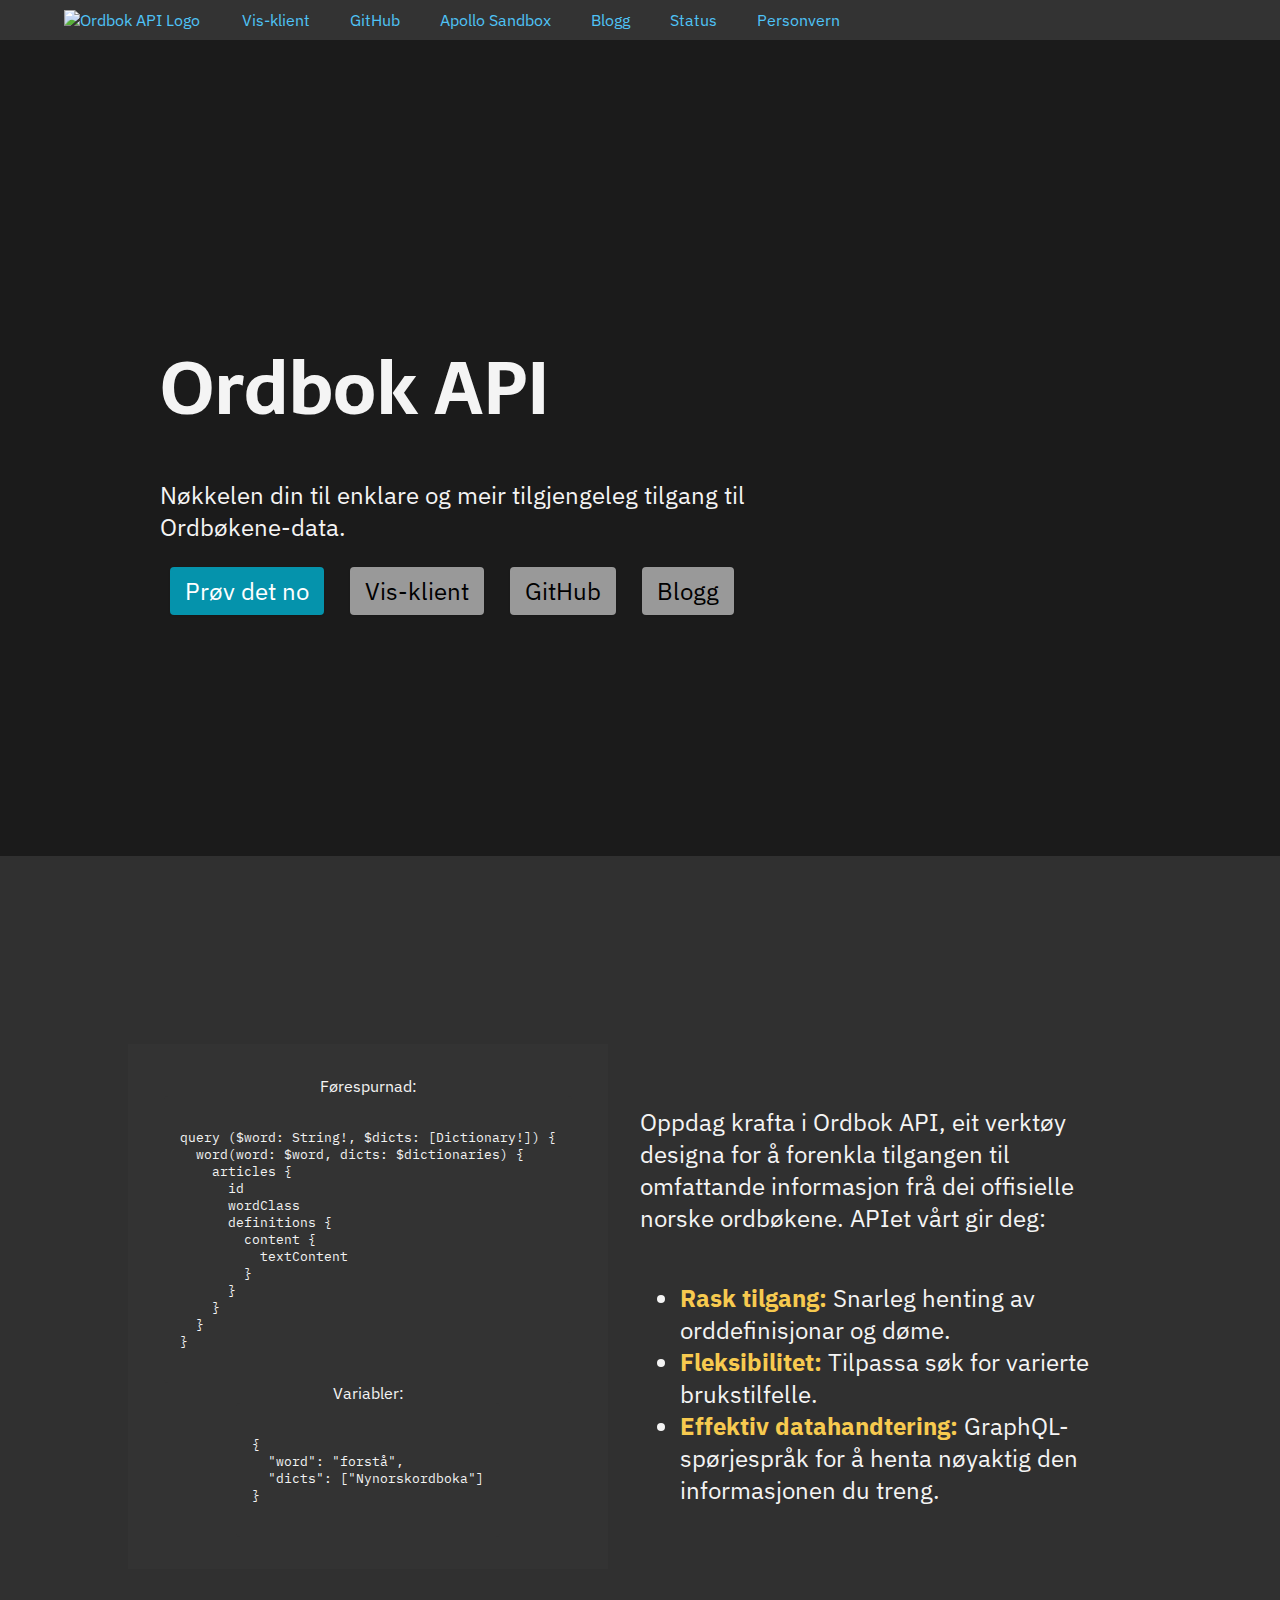
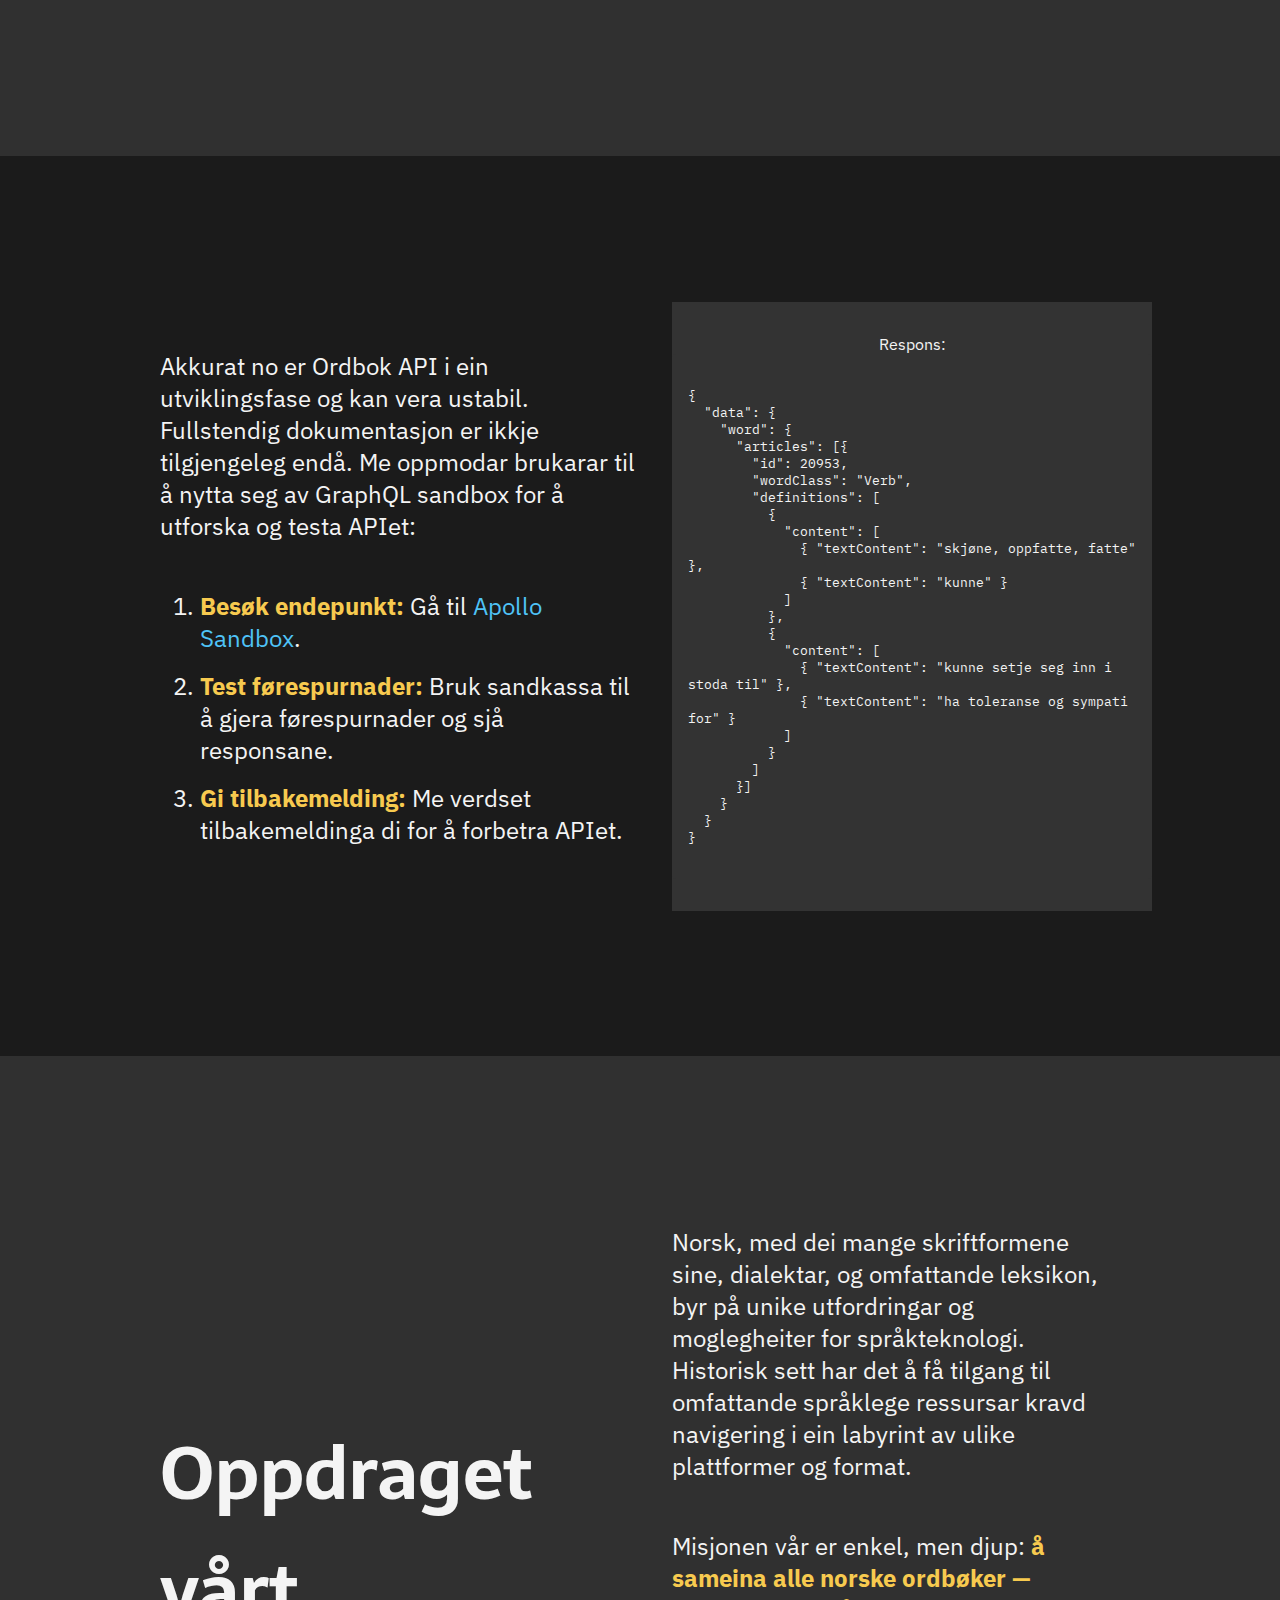
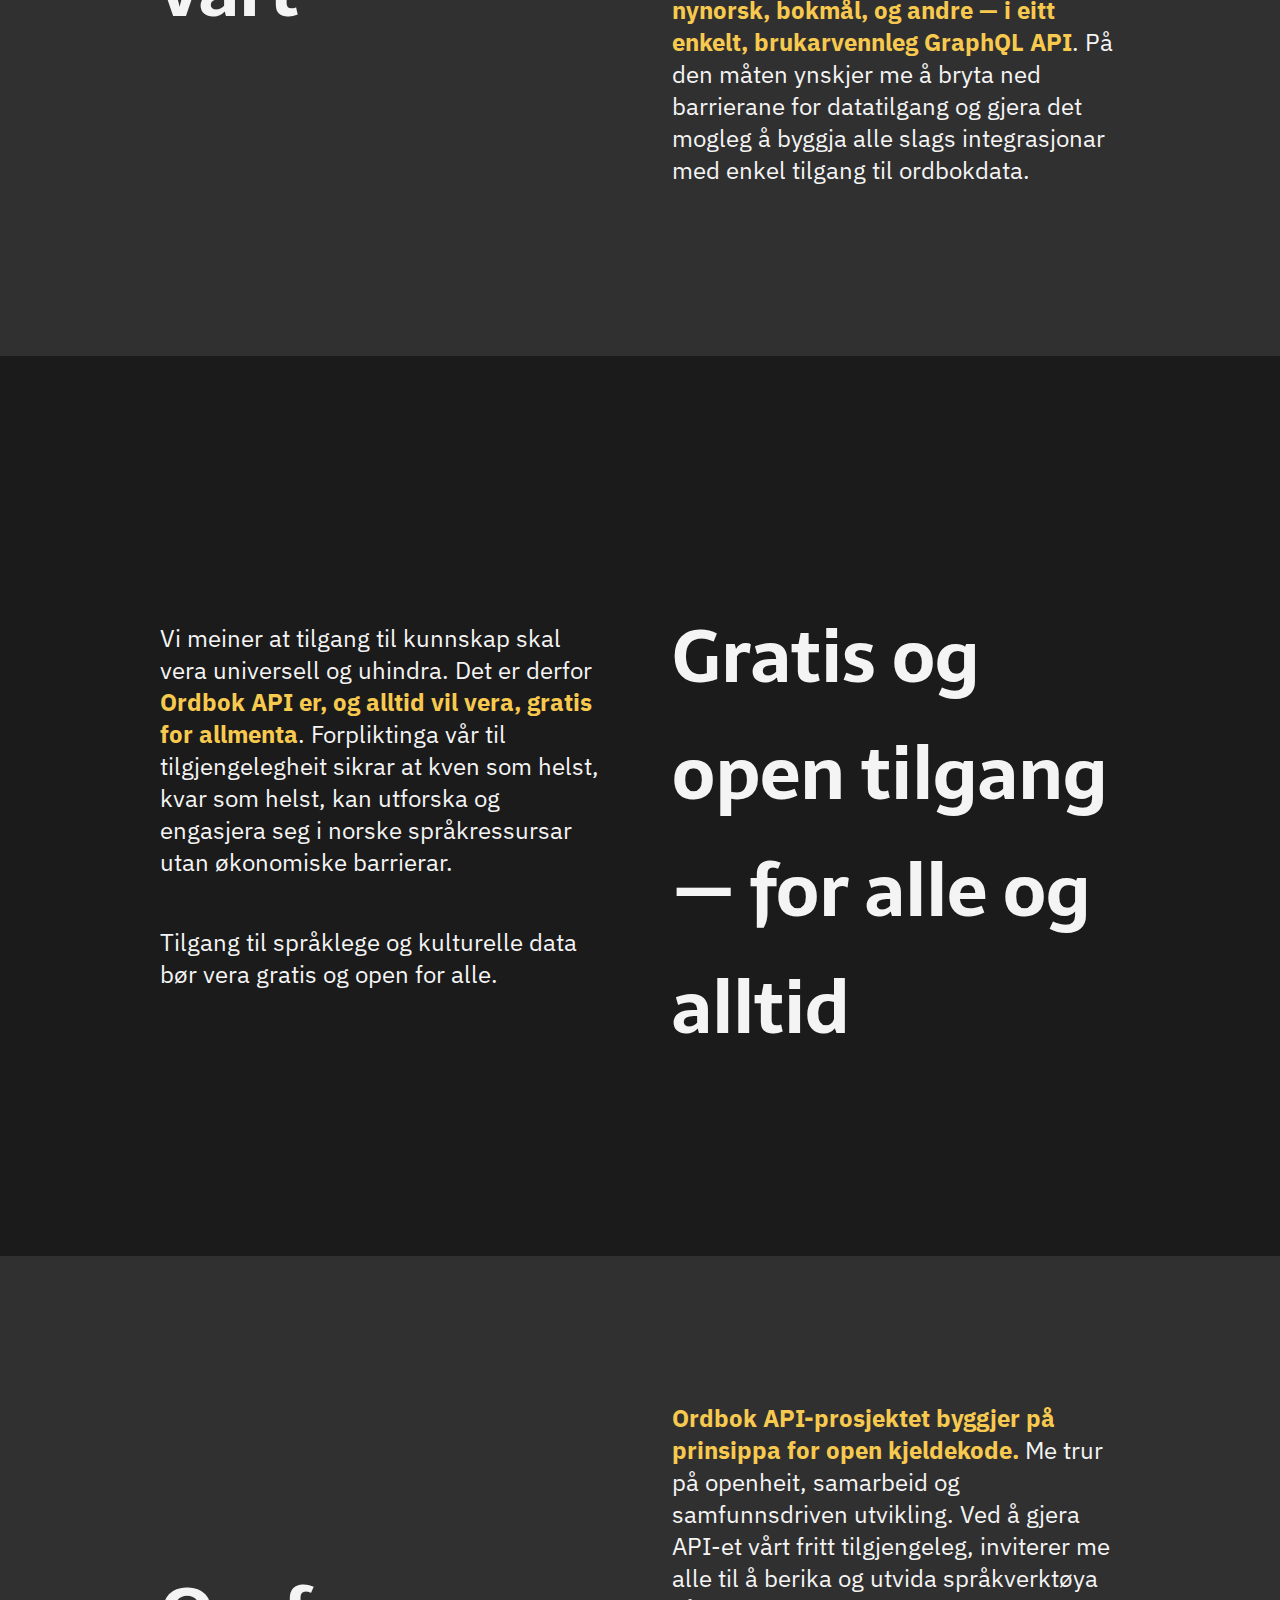
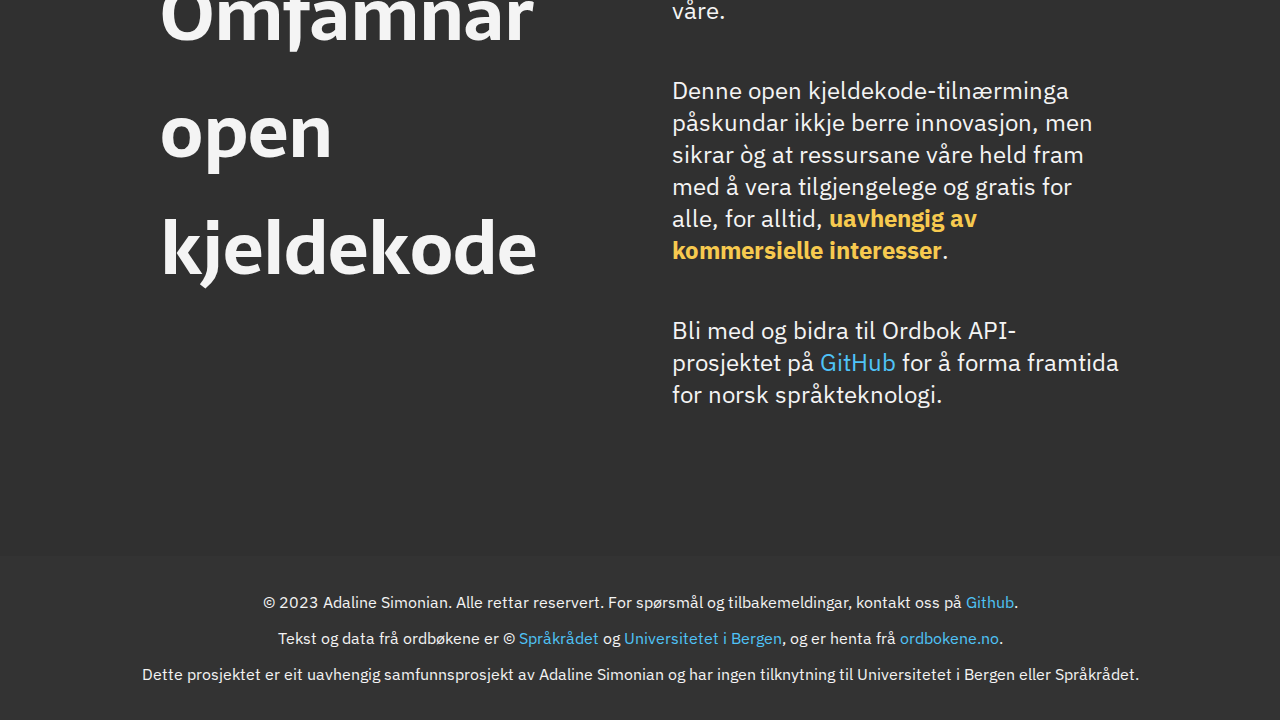
==== commit 2e657017: "feat: statuslenkje og betre døme" ====
--- a/index.html
+++ b/index.html
@@ -68,6 +68,7 @@
           <a href="https://github.com/ordbokapi/api">GitHub</a>
           <a href="https://api.ordbokapi.org/graphql">Apollo Sandbox</a>
           <a href="https://blog.ordbokapi.org/">Blogg</a>
+          <a href="https://status.ordbokapi.org/">Status</a>
           <a href="/personvern.html">Personvern</a>
         </div>
       </div>
